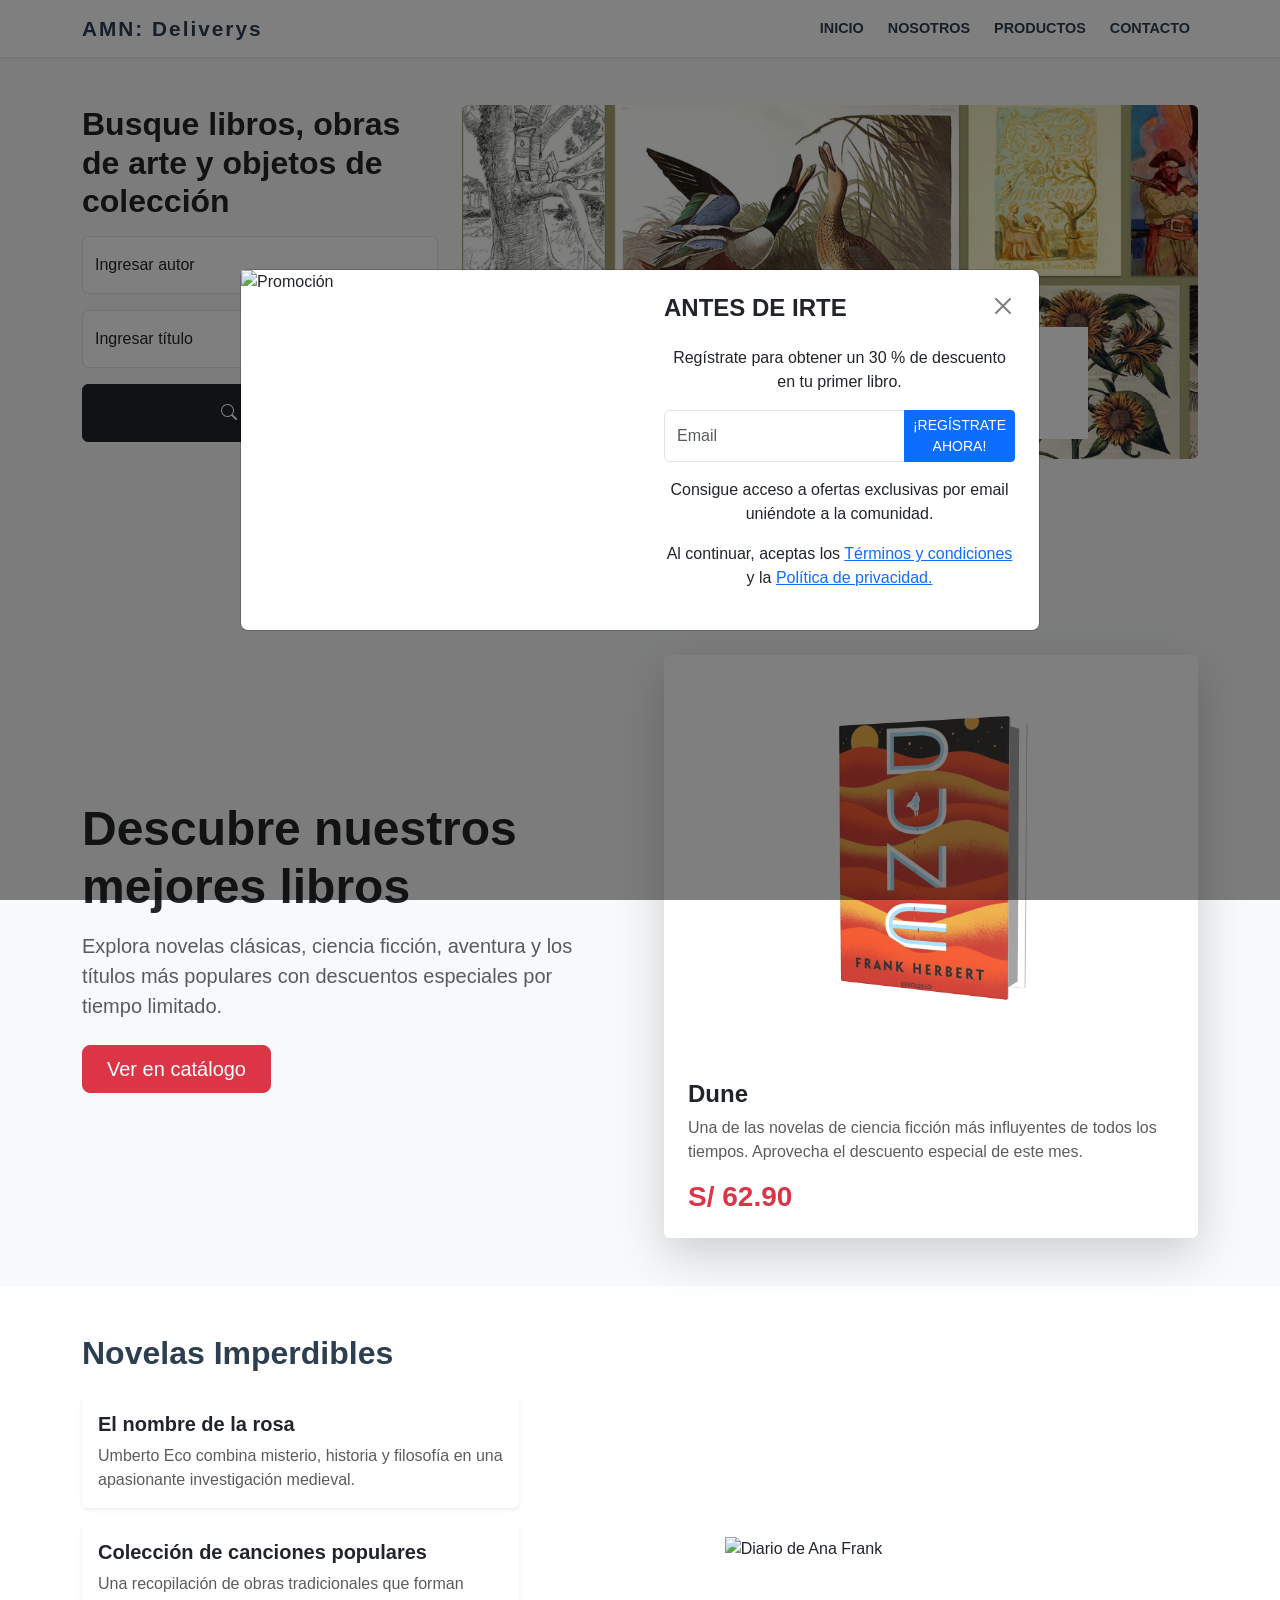
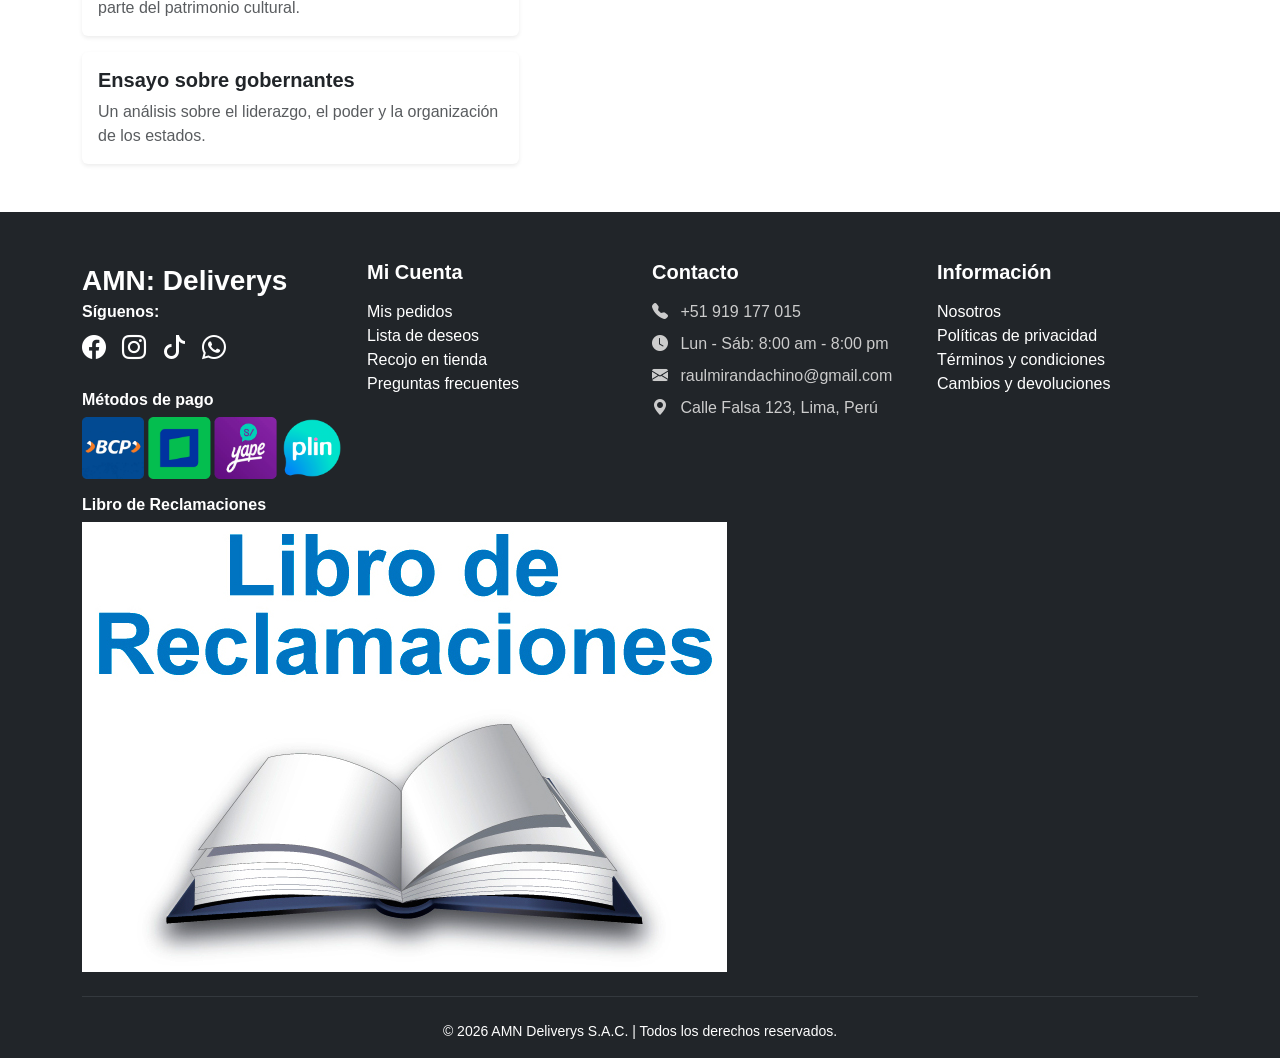
==== index.html @ 8c6196ab "Add files via upload" ====
<!DOCTYPE html>
<html lang="es-PE">
<head>
  <meta charset="UTF-8">
  <meta name="viewport" content="width=device-width, initial-scale=1.0">
  <title>AMN: Deliverys – Novelas, Mangas y Música</title>
  <link rel="icon" type="image/png" href="images/mn.jpg">
  <link href="https://cdn.jsdelivr.net/npm/bootstrap@5.3.3/dist/css/bootstrap.min.css" rel="stylesheet">
  <link href="https://cdn.jsdelivr.net/npm/bootstrap-icons@1.11.3/font/bootstrap-icons.min.css" rel="stylesheet">
  <link rel="stylesheet" href="css/style.css">
</head>
<body>
  <nav class="navbar navbar-expand-lg bg-white shadow-sm sticky-top">
    <div class="container">
      <a class="navbar-brand" href="index.html">AMN: Deliverys</a>
      <button class="navbar-toggler" type="button" data-bs-toggle="collapse" data-bs-target="#navMenu">
        <span class="navbar-toggler-icon"></span>
      </button>
      <div class="collapse navbar-collapse" id="navMenu">
        <ul class="navbar-nav ms-auto gap-lg-2">
          <li class="nav-item"><a class="nav-link active" href="index.html">Inicio</a></li>
          <li class="nav-item"><a class="nav-link" href="nosotros.html">Nosotros</a></li>
          <li class="nav-item"><a class="nav-link" href="productos.html">Productos</a></li>
          <li class="nav-item"><a class="nav-link" href="contacto.html">Contacto</a></li>
        </ul>
      </div>
    </div>
  </nav>

<!---->
  <section class="container py-5">
    <div class="row g-4 align-items-start">
      <div class="col-lg-4">
        <h2 class="fw-bold mb-3">Busque libros, obras de arte y objetos de colección</h2>
        <form class="needs-validation" novalidate>
          <div class="form-floating mb-3">
            <input type="text" class="form-control" id="autor" placeholder="Autor" required>
            <label for="autor">Ingresar autor</label>
          </div>
          <div class="form-floating mb-3">
            <input type="text" class="form-control" id="titulo" placeholder="Título" required>
            <label for="titulo">Ingresar título</label>
          </div>
          <button class="btn btn-dark w-100 py-3 fw-bold" type="submit">
            <i class="bi bi-search me-2"></i>Buscar
          </button>
        </form>
      </div>
      <div class="col-lg-8">
        <div id="carouselLibros" class="carousel slide" data-bs-ride="carousel">
          <div class="carousel-inner rounded overflow-hidden">
            <div class="carousel-item active">
              <img src="images/portada1.jpg" class="d-block w-100" alt="Libros ilustrados">
              <div class="carousel-caption d-none d-md-block bta-design">
                <h5>40 libros ilustrados influyentes</h5>
                <p>Descubre dónde se unen palabras y arte.</p>
              </div>
            </div>
            <div class="carousel-item">
              <img src="images/portada2.jpg" class="d-block w-100" alt="Libros de ficción">
              <div class="carousel-caption d-none d-md-block">
                <h5>100 libros de ficción para leer</h5>
                <p>Un viaje literario a mundos diferentes.</p>
              </div>
            </div>
            <div class="carousel-item">
              <img src="images/portada3.jpg" class="d-block w-100" alt="Catálogos de expertos">
              <div class="carousel-caption d-none d-md-block">
                <h5>Catálogos seleccionados por expertos</h5>
                <p>Manuscritos, arte y ediciones únicas.</p>
              </div>
            </div>
            <div class="carousel-item">
              <img src="images/portada4.jpg" class="d-block w-100" alt="Libros de no ficción">
              <div class="carousel-caption d-none d-md-block">
                <h5>50 libros de no ficción imprescindibles</h5>
                <p>Historia, biografías y superación personal.</p>
              </div>
            </div>
            <div class="carousel-item">
              <img src="images/portada5.jpg" class="d-block w-100" alt="Misterios clásicos">
              <div class="carousel-caption d-none d-md-block">
                <h5>Misterios clásicos</h5>
                <p>La era dorada de la novela negra.</p>
              </div>
            </div>
            <div class="carousel-item">
              <img src="images/portada6.jpg" class="d-block w-100" alt="Libros infantiles valiosos">
              <div class="carousel-caption d-none d-md-block">
                <h5>Libros infantiles valiosos</h5>
                <p>Ediciones raras y coleccionables.</p>
              </div>
            </div>
            <div class="carousel-item">
              <img src="images/portada7.jpg" class="d-block w-100" alt="Libros de mesa de centro">
              <div class="carousel-caption d-none d-md-block">
                <h5>Libros de mesa de centro</h5>
                <p>Arte, diseño y cultura visual.</p>
              </div>
            </div>
          </div>
          

        <button class="bta-button">
          <i class="bi bi-arrow-right"></i>
        </button>
          <div class="bta-button">
            <button class="carousel-control-prev" type="button" data-bs-target="#carouselLibros" data-bs-slide="prev">
            <span class="carousel-control-prev-icon"></span>
            <span class="visually-hidden">Anterior</span>
            </button>
          </div>
          <button class="carousel-control-next" type="button" data-bs-target="#carouselLibros" data-bs-slide="next">
            <span class="carousel-control-next-icon"></span>
            <span class="visually-hidden">Siguiente</span>
          </button>

          </div>
        </div>
      </div>
    </div>
  </section>
  

<!---->
  <section class="py-5 bg-light">
    <div class="container">
      <div class="row align-items-center g-5">
        <div class="col-lg-6">
          <h2 class="display-5 fw-bold mb-3">Descubre nuestros mejores libros</h2>
          <p class="lead text-muted mb-4">
            Explora novelas clásicas, ciencia ficción, aventura y los títulos más populares con descuentos especiales por tiempo limitado.
          </p>
          <a href="productos.html" class="btn btn-danger btn-lg px-4">Ver en catálogo</a>
        </div>
        <div class="col-lg-6">
          <div class="card border-0 shadow-lg overflow-hidden">
            <img src="images/dune.png" class="card-img-top" alt="Libro Dune">
            <div class="card-body p-4">
              <h4 class="fw-bold">Dune</h4>
              <p class="text-muted mb-3">
                Una de las novelas de ciencia ficción más influyentes de todos los tiempos. Aprovecha el descuento especial de este mes.
              </p>
              <div class="d-flex justify-content-between align-items-center">
                <h3 class="text-danger fw-bold mb-0">S/ 62.90</h3>
              </div>
            </div>
          </div>
        </div>
      </div>
    </div>
  </section>

<!---->
  <section class="py-5 bg-white">
    <div class="container">
      <div class="row align-items-center g-5">
        <div class="col-lg-5">
          <h2 class="seccion-titulo mb-4">Novelas Imperdibles</h2>
          <div class="card border-0 shadow-sm mb-3">
              <div class="card-body">
                  <h5 class="fw-bold">El nombre de la rosa</h5>
                  <p class="text-muted mb-0">Umberto Eco combina misterio, historia y filosofía en una apasionante investigación medieval.</p>
              </div>
          </div>
          <div class="card border-0 shadow-sm mb-3">
              <div class="card-body">
                  <h5 class="fw-bold">Colección de canciones populares</h5>
                  <p class="text-muted mb-0">Una recopilación de obras tradicionales que forman parte del patrimonio cultural.</p>
              </div>
          </div>
          <div class="card border-0 shadow-sm">
              <div class="card-body">
                  <h5 class="fw-bold">Ensayo sobre gobernantes</h5>
                  <p class="text-muted mb-0">Un análisis sobre el liderazgo, el poder y la organización de los estados.</p>
              </div>
          </div>
        </div>
        <div class="col-lg-7">
          <div id="carouselExampleSlidesOnly" class="carousel slide" data-bs-ride="carousel">
            <div class="carousel-inner ">
              <div class="carousel-item active">
                <img src="images/anna_frank.png" class="d-block w-50 mx-auto carousel-img" alt="Diario de Ana Frank">
              </div>
              <div class="carousel-item">
                <img src="images/noboca_gritar.png" class="d-block w-50 mx-auto carousel-img" alt="No boca gritar">
              </div>
              <div class="carousel-item">
                <img src="images/nombre_rosa.png" class="d-block w-50 mx-auto carousel-img" alt="El nombre de la rosa">
              </div>
            </div>
          </div>
        </div>
      </div>
    </div>
  </section>

  <section>
    <!----->
    <div class="modal fade" id="miModal" tabindex="-1" aria-hidden="true">
      <div class="modal-dialog modal-lg modal-dialog-centered">
        <div class="modal-content">
          <div class="row g-0">
            <div class="col-md-6">
              <img src="https://images.unsplash.com/photo-1521587760476-6c12a4b040da?q=80&w=1170&auto=format&fit=crop&ixlib=rb-4.1.0&ixid=M3wxMjA3fDB8MHxwaG90by1wYWdlfHx8fGVufDB8fHx8fA%3D%3D"
                  class="img-fluid h-100 w-100 object-fit-cover"
                  alt="Promoción">
            </div>
            <div class="col-md-6 p-4 d-flex flex-column justify-content-center">
              <div class="d-flex justify-content-between align-items-start mb-3">
                <h4 class="fw-bold">ANTES DE IRTE</h4>
                <button type="button" class="btn-close" data-bs-dismiss="modal" aria-label="Close"></button>
              </div>
              <div class="text-center"> 
                <p>Regístrate para obtener un 30 % de descuento en tu primer libro.</p>
                <div class="input-group mb-3">
                  <input type="text" class="form-control" placeholder="Email" aria-label="Recipient’s username" aria-describedby="button-addon2">
                  <button class="btn btn-primary btn-sm" type="button" id="button-addon2">¡REGÍSTRATE<br>AHORA!</button>
                </div>
                <p>Consigue acceso a ofertas exclusivas por email uniéndote a la comunidad.</p>
                <p>Al continuar, aceptas los <a href="terms.html">Términos y condiciones</a> y la <a href="privacy.html">Política de privacidad.</a></p>
              </div>
            </div>
          </div>
        </div>
      </div>
    </div>
    <!----->
  </section>

  <footer class="bg-dark text-white pt-5 pb-3">
    <div class="container">
      <div class="row gy-4">
        <div class="col-lg-3 col-md-6">
          <a class="text-white fs-3 fw-bold" href="index.html">AMN: Deliverys</a>
          <h6 class="fw-bold">Síguenos:</h6>
          <div class="d-flex gap-3 mb-4">
            <a href="#" class="text-white fs-4">
              <i class="bi bi-facebook"></i>
            </a>
            <a href="#" class="text-white fs-4">
              <i class="bi bi-instagram"></i>
            </a>
            <a href="#" class="text-white fs-4">
              <i class="bi bi-tiktok"></i>
            </a>
            <a href="#" class="text-white fs-4">
              <i class="bi bi-whatsapp"></i>
            </a>
          </div>
          <h6 class="fw-bold">Métodos de pago</h6>
          <img src="images/metodo_pago.png" class="img-fluid mb-3 bta-pago" alt="Métodos de pago">
          <h6 class="fw-bold">Libro de Reclamaciones</h6>
          <img src="images/libro_reclamacion.jpg" class="bta-libro" alt="Libro de reclamaciones">
        </div>
        <div class="col-lg-3 col-md-6">
          <h5 class="fw-bold mb-3">Mi Cuenta</h5>
          <ul class="list-unstyled">
            <li><a href="#" class="text-white text-decoration-none">Mis pedidos</a></li>
            <li><a href="#" class="text-white text-decoration-none">Lista de deseos</a></li>
            <li><a href="#" class="text-white text-decoration-none">Recojo en tienda</a></li>
            <li><a href="#" class="text-white text-decoration-none">Preguntas frecuentes</a></li>
          </ul>
        </div>
        <div class="col-lg-3 col-md-6">
          <h5 class="fw-bold mb-3">Contacto</h5>
          <ul class="list-unstyled">
            <li class="mb-2">
              <a href="">
                <i class="bi bi-telephone-fill me-2"></i>
                +51 919 177 015
              </a>
            </li>
            <li class="mb-2">
              <a href="">
                <i class="bi bi-clock-fill me-2"></i>
                Lun - Sáb: 8:00 am - 8:00 pm
              </a>
            </li>
            <li class="mb-2">
              <a href="">
                <i class="bi bi-envelope-fill me-2"></i>
                raulmirandachino@gmail.com
              </a>
            </li>
            <li>
              <a href="">
                <i class="bi bi-geo-alt-fill me-2"></i>
                Calle Falsa 123, Lima, Perú
              </a>
            </li>
          </ul>
        </div>
        <div class="col-lg-3 col-md-6">
          <h5 class="fw-bold mb-3">Información</h5>
          <ul class="list-unstyled">
            <li><a href="nosotros.html" class="text-white text-decoration-none">Nosotros</a></li>
            <li><a href="#" class="text-white text-decoration-none">Políticas de privacidad</a></li>
            <li><a href="#" class="text-white text-decoration-none">Términos y condiciones</a></li>
            <li><a href="#" class="text-white text-decoration-none">Cambios y devoluciones</a></li>
          </ul>
        </div>
      </div>
      <hr class="border-secondary my-4">
      <div class="text-center small">
        © 2026 AMN Deliverys S.A.C. | Todos los derechos reservados.
      </div>
    </div>
  </footer>


    <script>
    document.addEventListener("DOMContentLoaded", function () {
      const miModal = new bootstrap.Modal(document.getElementById("miModal"));
      miModal.show();
    });
  </script>
  <script src="https://cdn.jsdelivr.net/npm/bootstrap@5.3.8/dist/js/bootstrap.bundle.min.js" integrity="sha384-FKyoEForCGlyvwx9Hj09JcYn3nv7wiPVlz7YYwJrWVcXK/BmnVDxM+D2scQbITxI" crossorigin="anonymous"></script>
  
</body>
</html>
---- css/style.css ----
.bta-design{
  color: black;
  background-color: white;
}

.bta-button{
  width: 50px;
  height: 50px;
  color: white;
  background-color: #0f3460;
  border-radius: 50px;
}










:root {
      --rosa: #e91e63;
      --rosa-oscuro: #c2185b;
    }
    body { background-color: #f9f9f9; font-family: Helvetica, Arial, sans-serif; }

    /* NAVBAR */
    .navbar-brand { font-weight: 900; letter-spacing: 2px; color: #2c3e50 !important; font-size: 1.3rem; }
    .navbar-nav .nav-link { font-weight: 700; text-transform: uppercase; color: #2c3e50 !important; font-size: 0.9rem; }
    .navbar-nav .nav-link:hover { color: var(--rosa) !important; }

    /* HERO */
    .hero {
      background: linear-gradient(135deg, #1a1a2e 0%, #16213e 50%, #0f3460 100%);
      min-height: 420px;
      display: flex; align-items: center;
    }
    .hero h2 { font-size: clamp(1.8rem, 4vw, 3rem); font-weight: 900; color: #fff; }
    .hero h2 span { color: var(--rosa); }
    .hero p { color: #c8d6e8; font-size: 1.1rem; }
    .btn-rosa { background-color: var(--rosa); color: #fff; font-weight: 700; border: none; }
    .btn-rosa:hover { background-color: var(--rosa-oscuro); color: #fff; }

    /* OFERTAS */
    .oferta-img { width: 100%; height: 220px; object-fit: cover; border-radius: 8px; }
    .badge-oferta { background-color: var(--rosa); color: #fff; font-size: 0.75rem; }

    /* SECCION DESTACADO */
    .seccion-titulo { font-weight: 800; color: #2c3e50; }
    .seccion-titulo span { color: var(--rosa); }

    /* LISTA RECOMENDADOS */
    .lista-recom li { padding: 10px 0; border-bottom: 1px solid #eee; font-size: 0.95rem; color: #444; }
    .lista-recom li:last-child { border-bottom: none; }
    .lista-recom li i { color: var(--rosa); margin-right: 8px; }

    /* FOOTER */
    footer { background-color: #111; color: #ccc; }
    footer a { color: #ccc; text-decoration: none; }
    footer a:hover { color: var(--rosa); }

    .page-hero {
      background: linear-gradient(135deg, #1a1a2e, #0f3460);
      padding: 70px 0 50px;
      text-align: center;
    }

    .page-hero h1 { color: #fff; font-weight: 900; font-size: clamp(1.8rem, 4vw, 2.8rem); }
    .page-hero h1 span { color: var(--rosa); }
    .page-hero p { color: #c8d6e8; }
    /* VALORES */
    .valor-card { border: none; border-radius: 10px; box-shadow: 0 2px 10px rgba(0,0,0,0.08); }
    .valor-icon { font-size: 2rem; color: var(--rosa); }


.bwta-photo-equip{
  width: 250px;
}
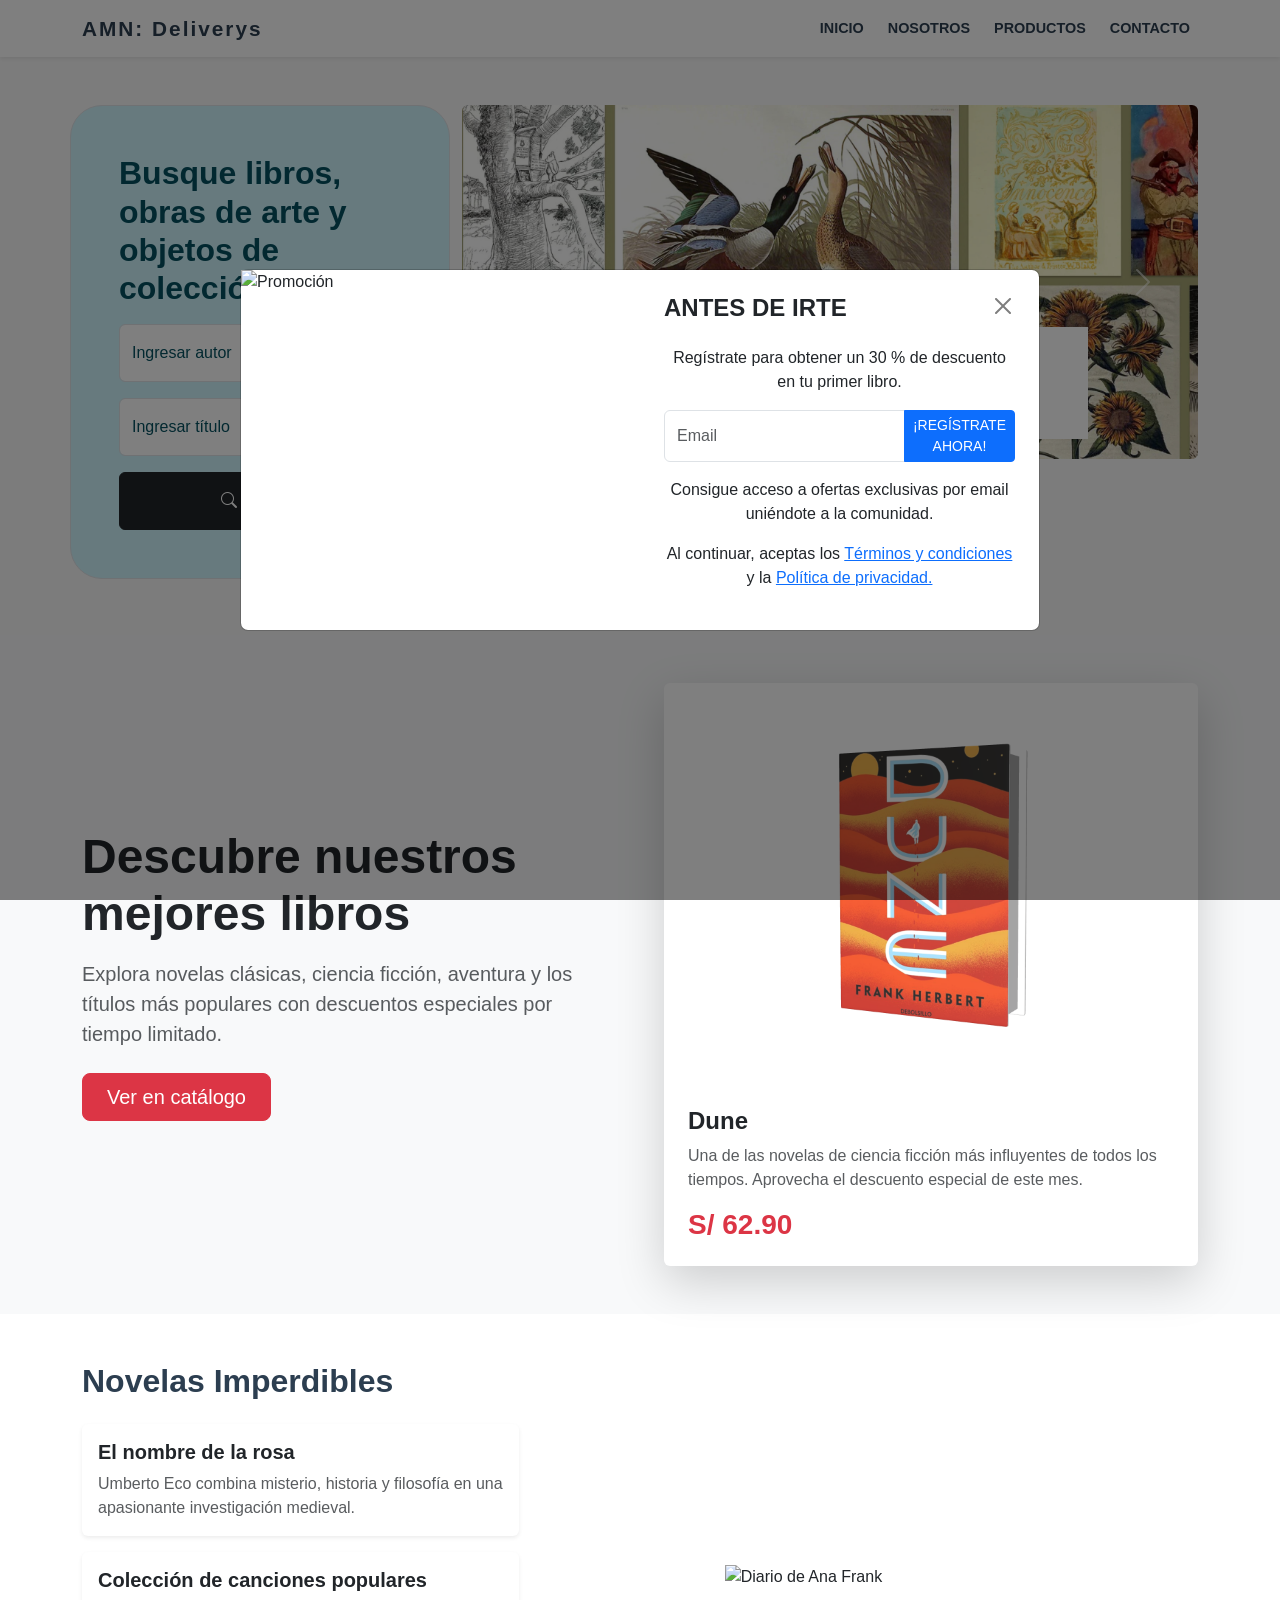
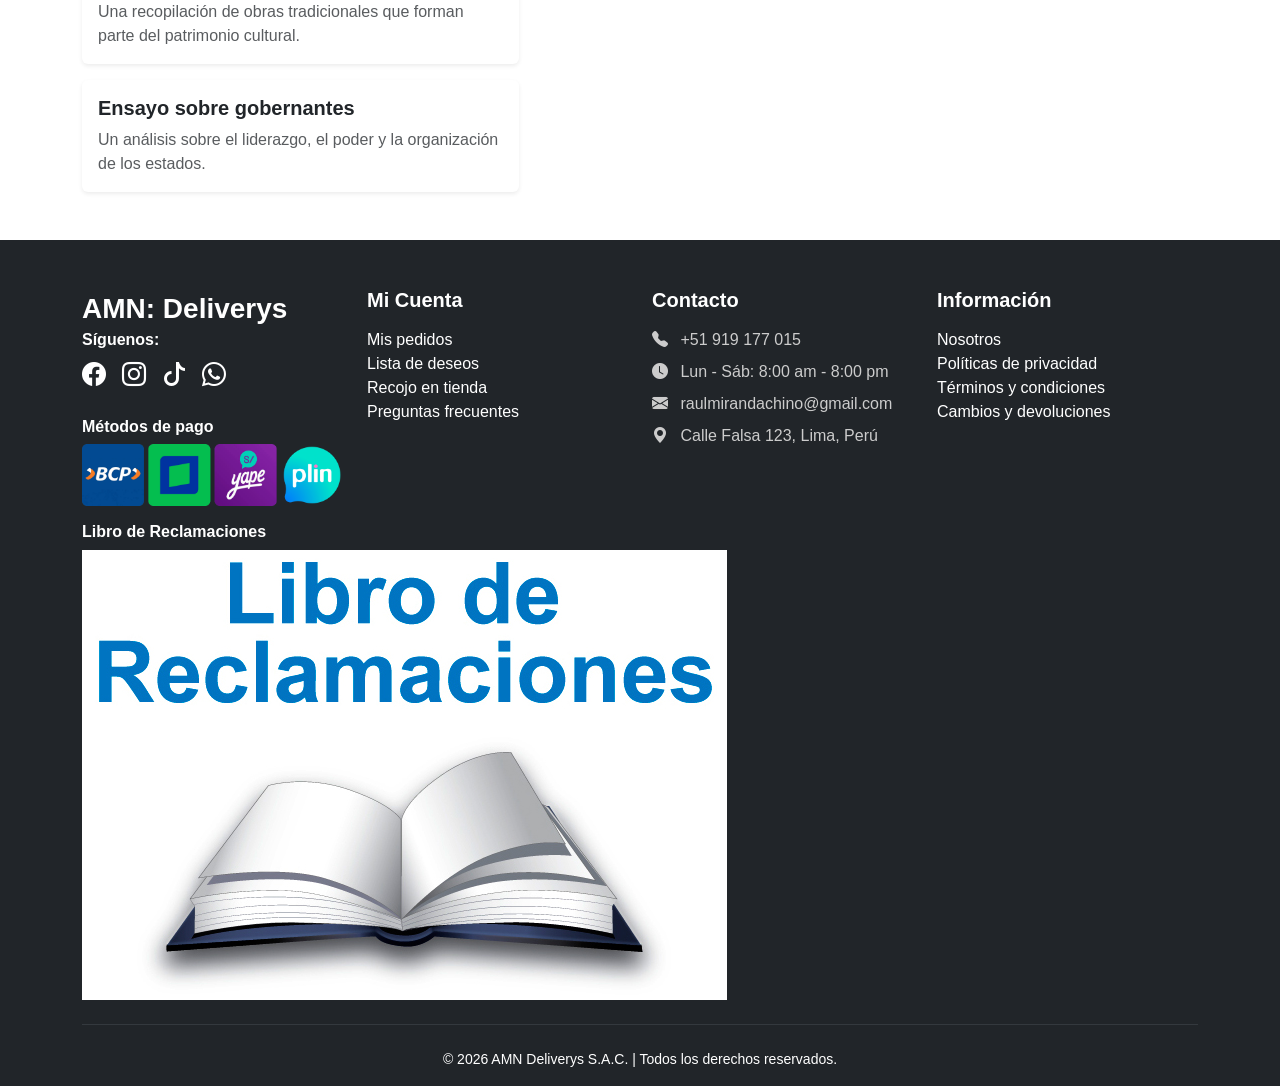
==== commit 8006e569: "Update index.html" ====
--- a/index.html
+++ b/index.html
@@ -30,7 +30,7 @@
 <!---->
   <section class="container py-5">
     <div class="row g-4 align-items-start">
-      <div class="col-lg-4">
+      <div class="col-lg-4 border rounded-5 p-5 mb-2 bg-info-subtle text-info-emphasis">
         <h2 class="fw-bold mb-3">Busque libros, obras de arte y objetos de colección</h2>
         <form class="needs-validation" novalidate>
           <div class="form-floating mb-3">
@@ -58,53 +58,49 @@
             </div>
             <div class="carousel-item">
               <img src="images/portada2.jpg" class="d-block w-100" alt="Libros de ficción">
-              <div class="carousel-caption d-none d-md-block">
+              <div class="carousel-caption d-none d-md-block bta-design">
                 <h5>100 libros de ficción para leer</h5>
                 <p>Un viaje literario a mundos diferentes.</p>
               </div>
             </div>
             <div class="carousel-item">
               <img src="images/portada3.jpg" class="d-block w-100" alt="Catálogos de expertos">
-              <div class="carousel-caption d-none d-md-block">
+              <div class="carousel-caption d-none d-md-block bta-design">
                 <h5>Catálogos seleccionados por expertos</h5>
                 <p>Manuscritos, arte y ediciones únicas.</p>
               </div>
             </div>
             <div class="carousel-item">
               <img src="images/portada4.jpg" class="d-block w-100" alt="Libros de no ficción">
-              <div class="carousel-caption d-none d-md-block">
+              <div class="carousel-caption d-none d-md-block bta-design">
                 <h5>50 libros de no ficción imprescindibles</h5>
                 <p>Historia, biografías y superación personal.</p>
               </div>
             </div>
             <div class="carousel-item">
               <img src="images/portada5.jpg" class="d-block w-100" alt="Misterios clásicos">
-              <div class="carousel-caption d-none d-md-block">
+              <div class="carousel-caption d-none d-md-block bta-design">
                 <h5>Misterios clásicos</h5>
                 <p>La era dorada de la novela negra.</p>
               </div>
             </div>
             <div class="carousel-item">
               <img src="images/portada6.jpg" class="d-block w-100" alt="Libros infantiles valiosos">
-              <div class="carousel-caption d-none d-md-block">
+              <div class="carousel-caption d-none d-md-block bta-design">
                 <h5>Libros infantiles valiosos</h5>
                 <p>Ediciones raras y coleccionables.</p>
               </div>
             </div>
             <div class="carousel-item">
               <img src="images/portada7.jpg" class="d-block w-100" alt="Libros de mesa de centro">
-              <div class="carousel-caption d-none d-md-block">
+              <div class="carousel-caption d-none d-md-block bta-design">
                 <h5>Libros de mesa de centro</h5>
                 <p>Arte, diseño y cultura visual.</p>
               </div>
             </div>
           </div>
           
-
-        <button class="bta-button">
-          <i class="bi bi-arrow-right"></i>
-        </button>
-          <div class="bta-button">
+          <div>
             <button class="carousel-control-prev" type="button" data-bs-target="#carouselLibros" data-bs-slide="prev">
             <span class="carousel-control-prev-icon"></span>
             <span class="visually-hidden">Anterior</span>
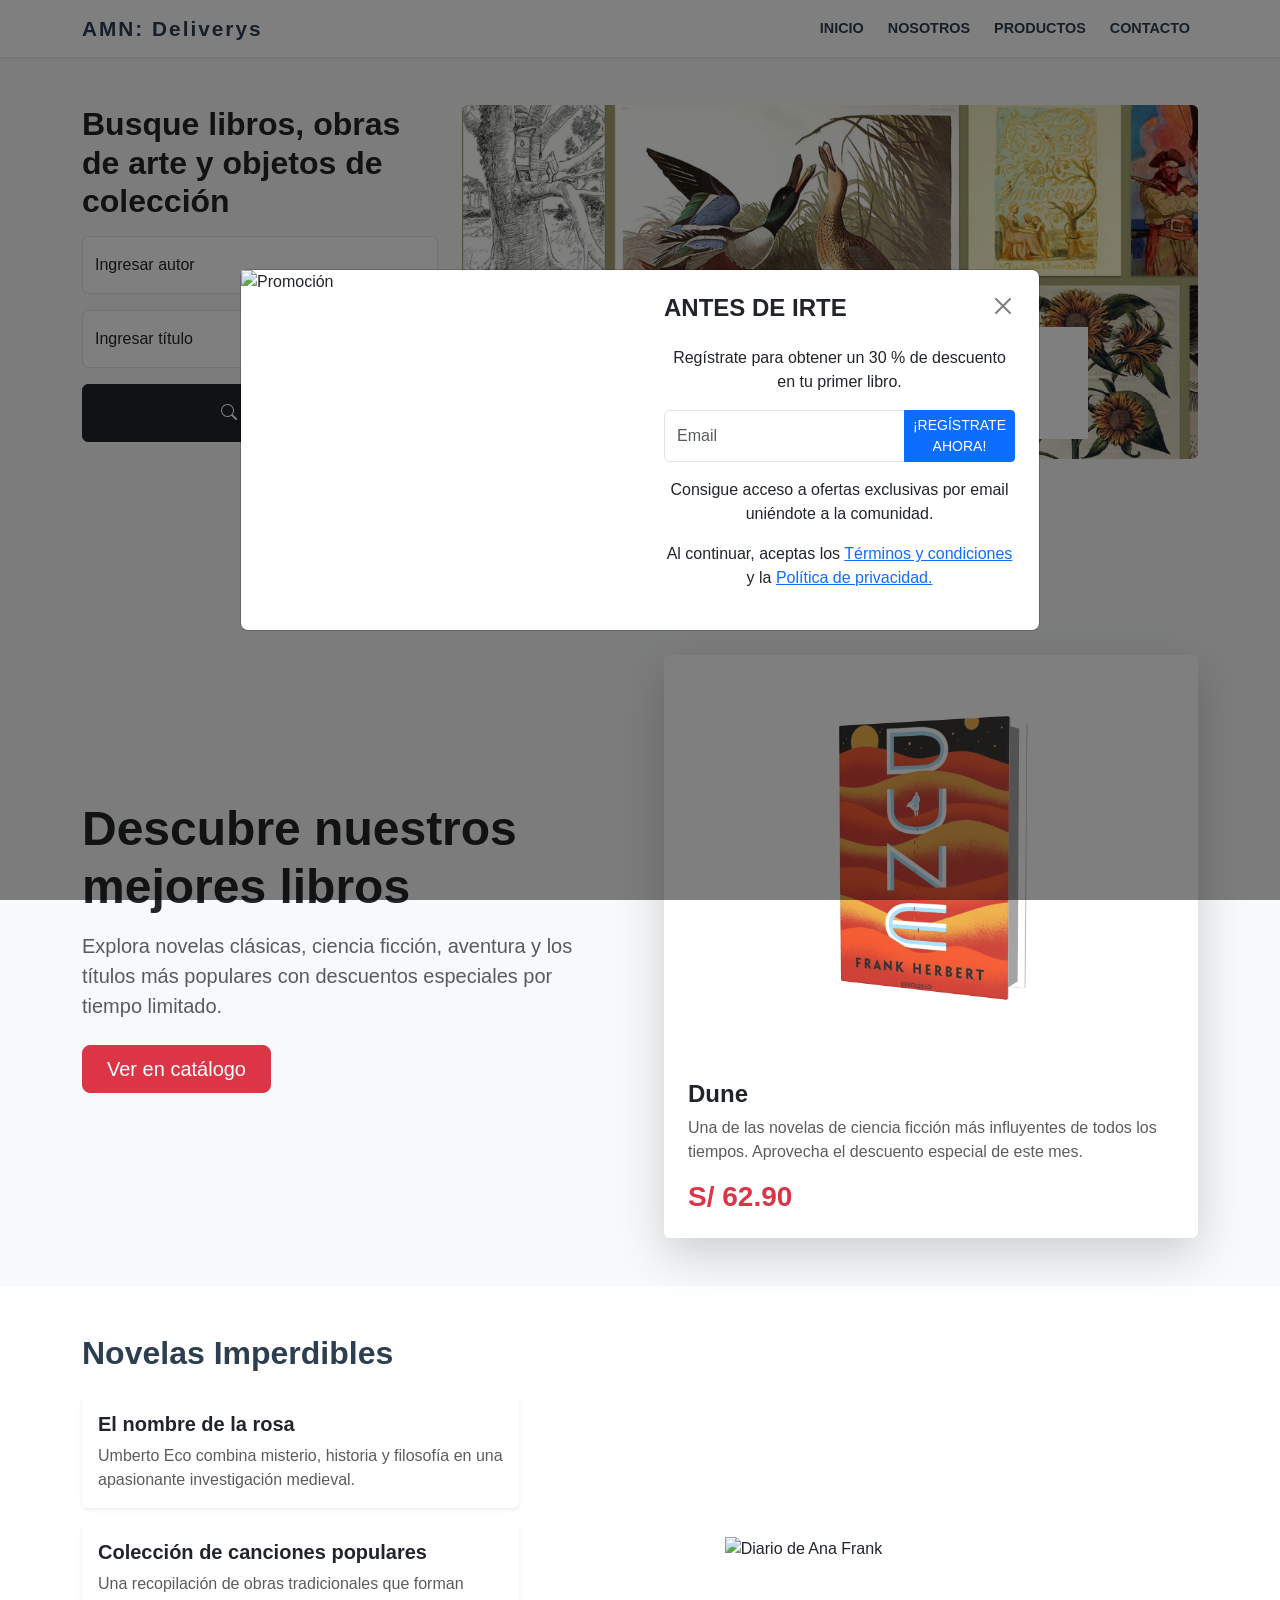
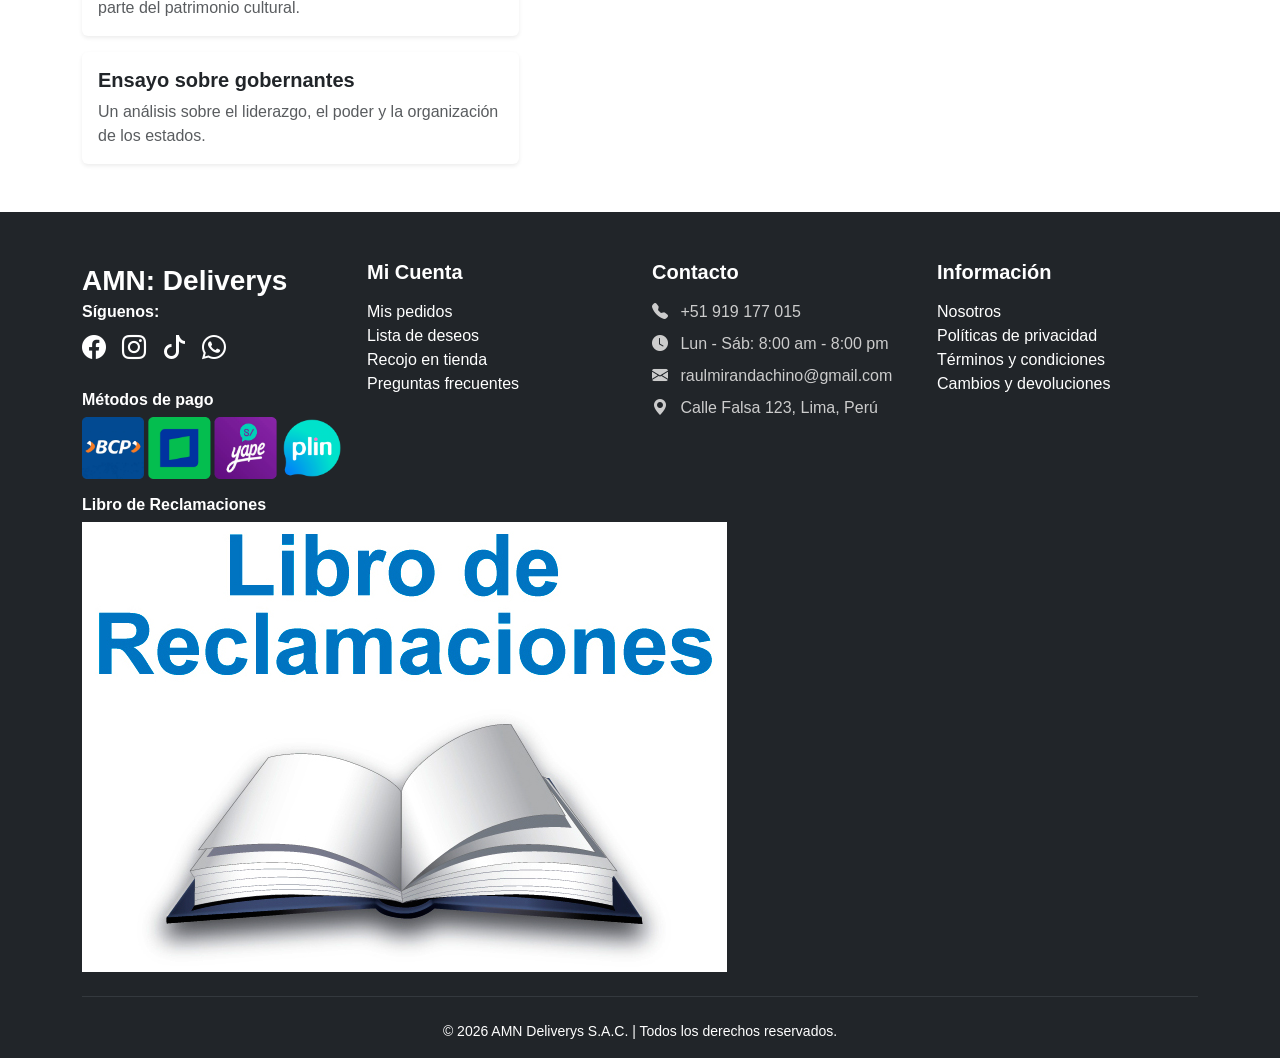
==== commit 6453507c: "Revert "Update index.html" This reverts commit 8006e56953618b0200cad4c453c1be9f8e8999e0." ====
--- a/index.html
+++ b/index.html
@@ -30,7 +30,7 @@
 <!---->
   <section class="container py-5">
     <div class="row g-4 align-items-start">
-      <div class="col-lg-4 border rounded-5 p-5 mb-2 bg-info-subtle text-info-emphasis">
+      <div class="col-lg-4">
         <h2 class="fw-bold mb-3">Busque libros, obras de arte y objetos de colección</h2>
         <form class="needs-validation" novalidate>
           <div class="form-floating mb-3">
@@ -58,49 +58,53 @@
             </div>
             <div class="carousel-item">
               <img src="images/portada2.jpg" class="d-block w-100" alt="Libros de ficción">
-              <div class="carousel-caption d-none d-md-block bta-design">
+              <div class="carousel-caption d-none d-md-block">
                 <h5>100 libros de ficción para leer</h5>
                 <p>Un viaje literario a mundos diferentes.</p>
               </div>
             </div>
             <div class="carousel-item">
               <img src="images/portada3.jpg" class="d-block w-100" alt="Catálogos de expertos">
-              <div class="carousel-caption d-none d-md-block bta-design">
+              <div class="carousel-caption d-none d-md-block">
                 <h5>Catálogos seleccionados por expertos</h5>
                 <p>Manuscritos, arte y ediciones únicas.</p>
               </div>
             </div>
             <div class="carousel-item">
               <img src="images/portada4.jpg" class="d-block w-100" alt="Libros de no ficción">
-              <div class="carousel-caption d-none d-md-block bta-design">
+              <div class="carousel-caption d-none d-md-block">
                 <h5>50 libros de no ficción imprescindibles</h5>
                 <p>Historia, biografías y superación personal.</p>
               </div>
             </div>
             <div class="carousel-item">
               <img src="images/portada5.jpg" class="d-block w-100" alt="Misterios clásicos">
-              <div class="carousel-caption d-none d-md-block bta-design">
+              <div class="carousel-caption d-none d-md-block">
                 <h5>Misterios clásicos</h5>
                 <p>La era dorada de la novela negra.</p>
               </div>
             </div>
             <div class="carousel-item">
               <img src="images/portada6.jpg" class="d-block w-100" alt="Libros infantiles valiosos">
-              <div class="carousel-caption d-none d-md-block bta-design">
+              <div class="carousel-caption d-none d-md-block">
                 <h5>Libros infantiles valiosos</h5>
                 <p>Ediciones raras y coleccionables.</p>
               </div>
             </div>
             <div class="carousel-item">
               <img src="images/portada7.jpg" class="d-block w-100" alt="Libros de mesa de centro">
-              <div class="carousel-caption d-none d-md-block bta-design">
+              <div class="carousel-caption d-none d-md-block">
                 <h5>Libros de mesa de centro</h5>
                 <p>Arte, diseño y cultura visual.</p>
               </div>
             </div>
           </div>
           
-          <div>
+
+        <button class="bta-button">
+          <i class="bi bi-arrow-right"></i>
+        </button>
+          <div class="bta-button">
             <button class="carousel-control-prev" type="button" data-bs-target="#carouselLibros" data-bs-slide="prev">
             <span class="carousel-control-prev-icon"></span>
             <span class="visually-hidden">Anterior</span>
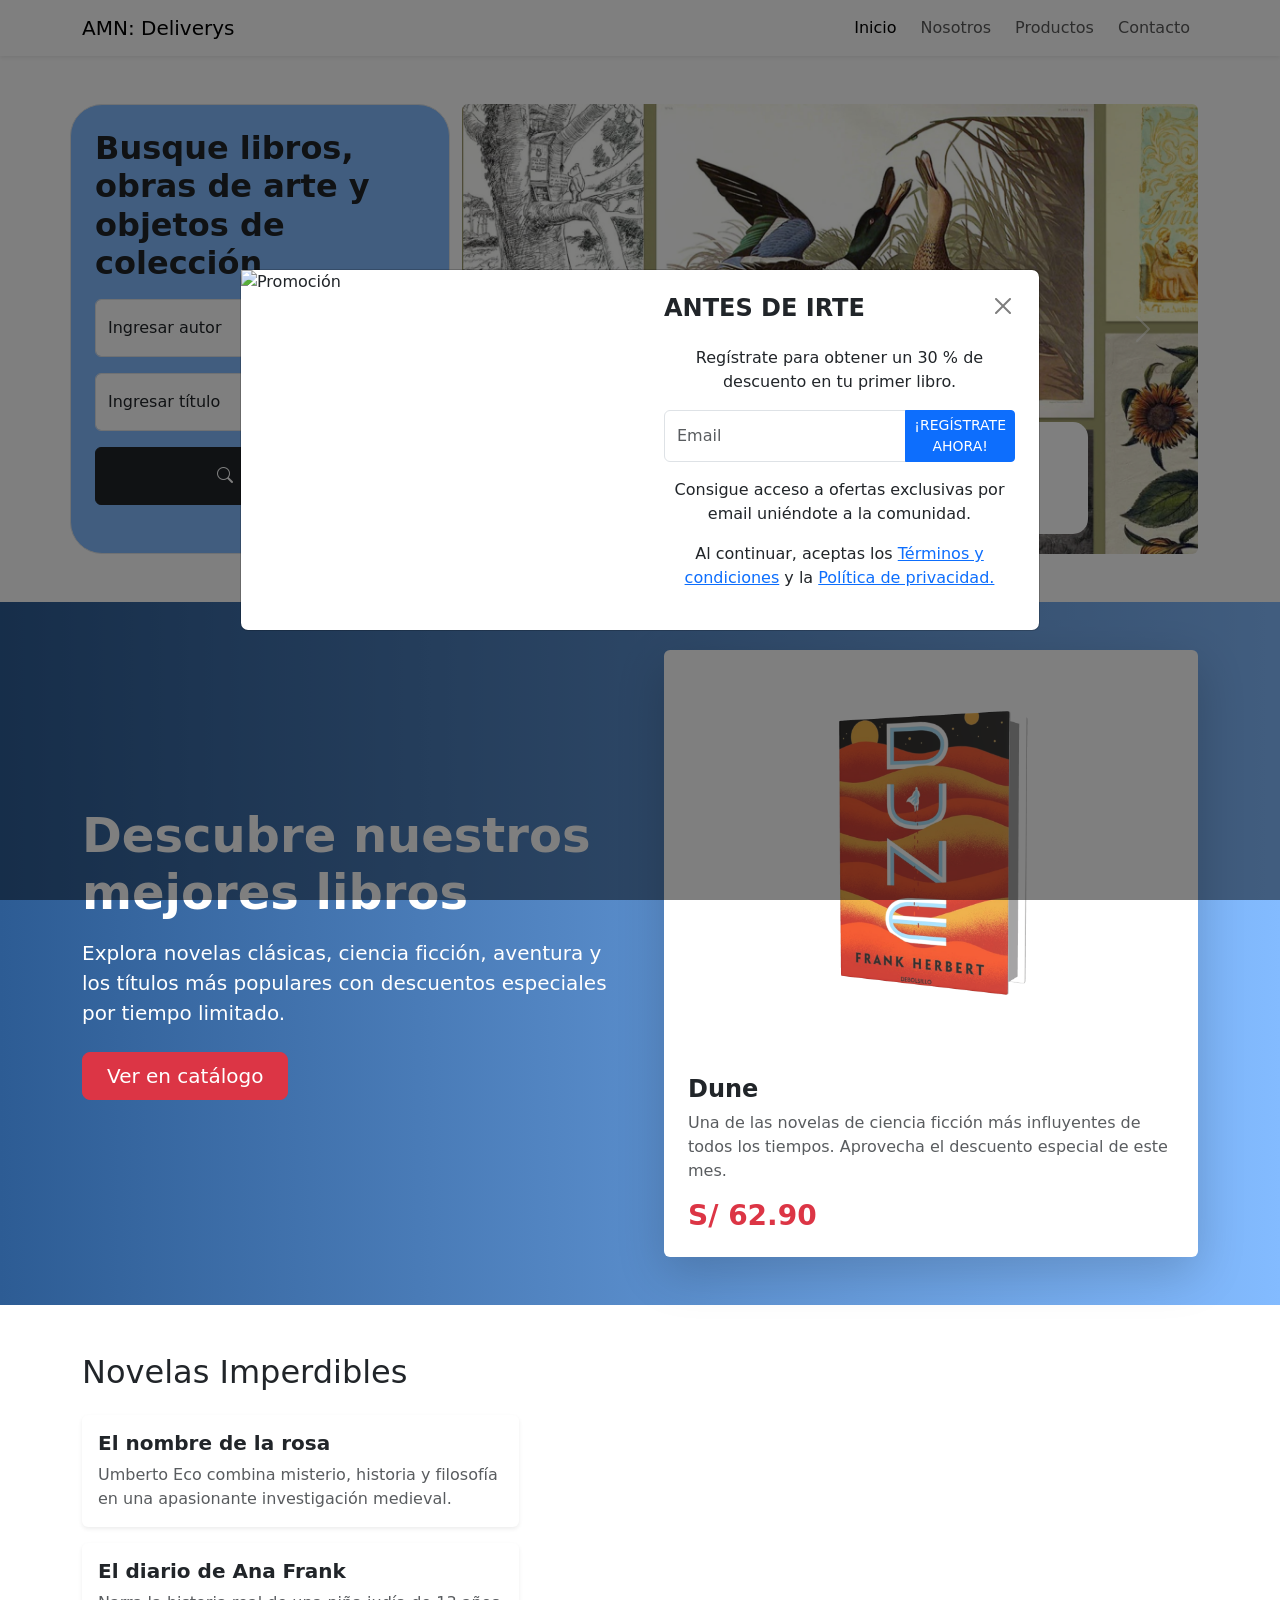
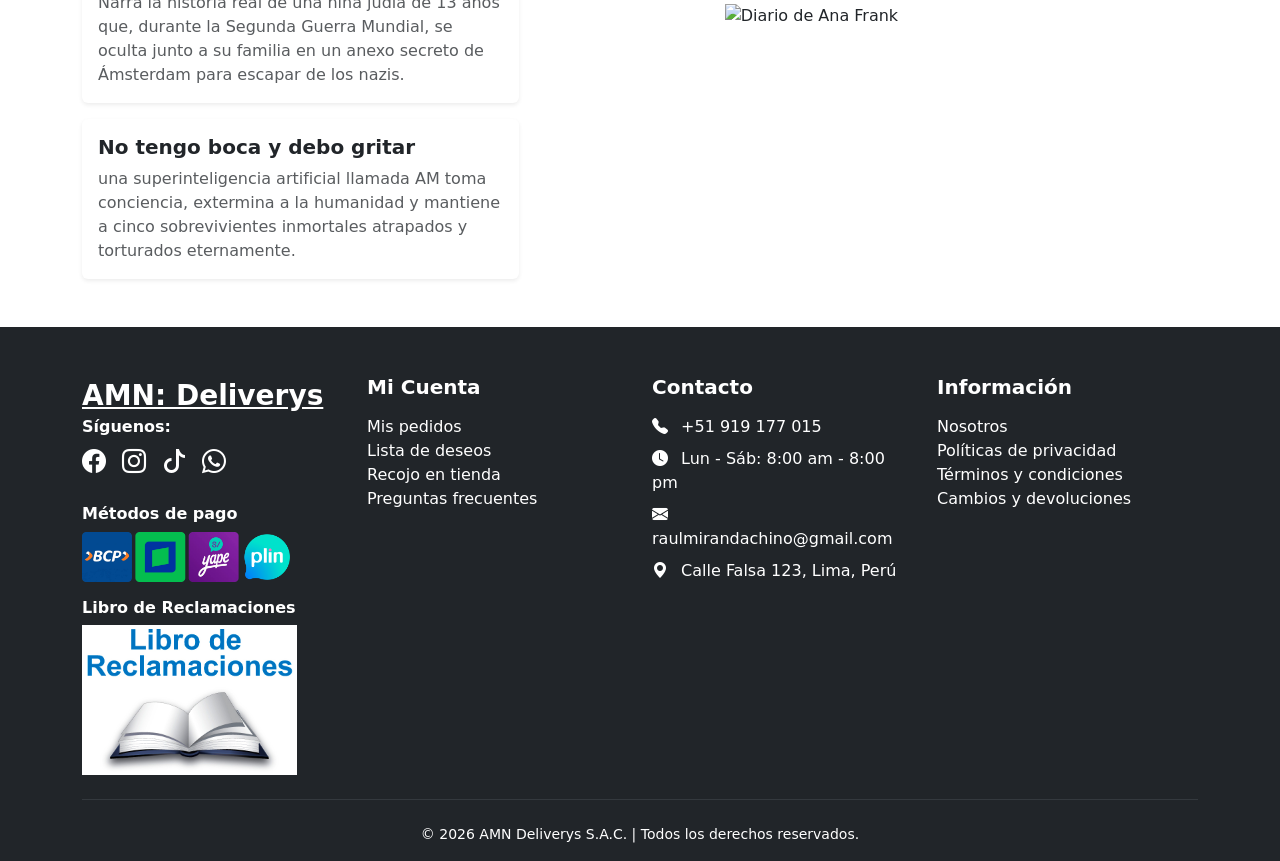
==== commit 5f93853e: "Add files via upload" ====
--- a/index.html
+++ b/index.html
@@ -1,321 +1,316 @@
-<!DOCTYPE html>
-<html lang="es-PE">
-<head>
-  <meta charset="UTF-8">
-  <meta name="viewport" content="width=device-width, initial-scale=1.0">
-  <title>AMN: Deliverys – Novelas, Mangas y Música</title>
-  <link rel="icon" type="image/png" href="images/mn.jpg">
-  <link href="https://cdn.jsdelivr.net/npm/bootstrap@5.3.3/dist/css/bootstrap.min.css" rel="stylesheet">
-  <link href="https://cdn.jsdelivr.net/npm/bootstrap-icons@1.11.3/font/bootstrap-icons.min.css" rel="stylesheet">
-  <link rel="stylesheet" href="css/style.css">
-</head>
-<body>
-  <nav class="navbar navbar-expand-lg bg-white shadow-sm sticky-top">
-    <div class="container">
-      <a class="navbar-brand" href="index.html">AMN: Deliverys</a>
-      <button class="navbar-toggler" type="button" data-bs-toggle="collapse" data-bs-target="#navMenu">
-        <span class="navbar-toggler-icon"></span>
-      </button>
-      <div class="collapse navbar-collapse" id="navMenu">
-        <ul class="navbar-nav ms-auto gap-lg-2">
-          <li class="nav-item"><a class="nav-link active" href="index.html">Inicio</a></li>
-          <li class="nav-item"><a class="nav-link" href="nosotros.html">Nosotros</a></li>
-          <li class="nav-item"><a class="nav-link" href="productos.html">Productos</a></li>
-          <li class="nav-item"><a class="nav-link" href="contacto.html">Contacto</a></li>
-        </ul>
-      </div>
-    </div>
-  </nav>
-
-<!---->
-  <section class="container py-5">
-    <div class="row g-4 align-items-start">
-      <div class="col-lg-4">
-        <h2 class="fw-bold mb-3">Busque libros, obras de arte y objetos de colección</h2>
-        <form class="needs-validation" novalidate>
-          <div class="form-floating mb-3">
-            <input type="text" class="form-control" id="autor" placeholder="Autor" required>
-            <label for="autor">Ingresar autor</label>
-          </div>
-          <div class="form-floating mb-3">
-            <input type="text" class="form-control" id="titulo" placeholder="Título" required>
-            <label for="titulo">Ingresar título</label>
-          </div>
-          <button class="btn btn-dark w-100 py-3 fw-bold" type="submit">
-            <i class="bi bi-search me-2"></i>Buscar
-          </button>
-        </form>
-      </div>
-      <div class="col-lg-8">
-        <div id="carouselLibros" class="carousel slide" data-bs-ride="carousel">
-          <div class="carousel-inner rounded overflow-hidden">
-            <div class="carousel-item active">
-              <img src="images/portada1.jpg" class="d-block w-100" alt="Libros ilustrados">
-              <div class="carousel-caption d-none d-md-block bta-design">
-                <h5>40 libros ilustrados influyentes</h5>
-                <p>Descubre dónde se unen palabras y arte.</p>
-              </div>
-            </div>
-            <div class="carousel-item">
-              <img src="images/portada2.jpg" class="d-block w-100" alt="Libros de ficción">
-              <div class="carousel-caption d-none d-md-block">
-                <h5>100 libros de ficción para leer</h5>
-                <p>Un viaje literario a mundos diferentes.</p>
-              </div>
-            </div>
-            <div class="carousel-item">
-              <img src="images/portada3.jpg" class="d-block w-100" alt="Catálogos de expertos">
-              <div class="carousel-caption d-none d-md-block">
-                <h5>Catálogos seleccionados por expertos</h5>
-                <p>Manuscritos, arte y ediciones únicas.</p>
-              </div>
-            </div>
-            <div class="carousel-item">
-              <img src="images/portada4.jpg" class="d-block w-100" alt="Libros de no ficción">
-              <div class="carousel-caption d-none d-md-block">
-                <h5>50 libros de no ficción imprescindibles</h5>
-                <p>Historia, biografías y superación personal.</p>
-              </div>
-            </div>
-            <div class="carousel-item">
-              <img src="images/portada5.jpg" class="d-block w-100" alt="Misterios clásicos">
-              <div class="carousel-caption d-none d-md-block">
-                <h5>Misterios clásicos</h5>
-                <p>La era dorada de la novela negra.</p>
-              </div>
-            </div>
-            <div class="carousel-item">
-              <img src="images/portada6.jpg" class="d-block w-100" alt="Libros infantiles valiosos">
-              <div class="carousel-caption d-none d-md-block">
-                <h5>Libros infantiles valiosos</h5>
-                <p>Ediciones raras y coleccionables.</p>
-              </div>
-            </div>
-            <div class="carousel-item">
-              <img src="images/portada7.jpg" class="d-block w-100" alt="Libros de mesa de centro">
-              <div class="carousel-caption d-none d-md-block">
-                <h5>Libros de mesa de centro</h5>
-                <p>Arte, diseño y cultura visual.</p>
-              </div>
-            </div>
-          </div>
-          
-
-        <button class="bta-button">
-          <i class="bi bi-arrow-right"></i>
-        </button>
-          <div class="bta-button">
-            <button class="carousel-control-prev" type="button" data-bs-target="#carouselLibros" data-bs-slide="prev">
-            <span class="carousel-control-prev-icon"></span>
-            <span class="visually-hidden">Anterior</span>
-            </button>
-          </div>
-          <button class="carousel-control-next" type="button" data-bs-target="#carouselLibros" data-bs-slide="next">
-            <span class="carousel-control-next-icon"></span>
-            <span class="visually-hidden">Siguiente</span>
-          </button>
-
-          </div>
-        </div>
-      </div>
-    </div>
-  </section>
-  
-
-<!---->
-  <section class="py-5 bg-light">
-    <div class="container">
-      <div class="row align-items-center g-5">
-        <div class="col-lg-6">
-          <h2 class="display-5 fw-bold mb-3">Descubre nuestros mejores libros</h2>
-          <p class="lead text-muted mb-4">
-            Explora novelas clásicas, ciencia ficción, aventura y los títulos más populares con descuentos especiales por tiempo limitado.
-          </p>
-          <a href="productos.html" class="btn btn-danger btn-lg px-4">Ver en catálogo</a>
-        </div>
-        <div class="col-lg-6">
-          <div class="card border-0 shadow-lg overflow-hidden">
-            <img src="images/dune.png" class="card-img-top" alt="Libro Dune">
-            <div class="card-body p-4">
-              <h4 class="fw-bold">Dune</h4>
-              <p class="text-muted mb-3">
-                Una de las novelas de ciencia ficción más influyentes de todos los tiempos. Aprovecha el descuento especial de este mes.
-              </p>
-              <div class="d-flex justify-content-between align-items-center">
-                <h3 class="text-danger fw-bold mb-0">S/ 62.90</h3>
-              </div>
-            </div>
-          </div>
-        </div>
-      </div>
-    </div>
-  </section>
-
-<!---->
-  <section class="py-5 bg-white">
-    <div class="container">
-      <div class="row align-items-center g-5">
-        <div class="col-lg-5">
-          <h2 class="seccion-titulo mb-4">Novelas Imperdibles</h2>
-          <div class="card border-0 shadow-sm mb-3">
-              <div class="card-body">
-                  <h5 class="fw-bold">El nombre de la rosa</h5>
-                  <p class="text-muted mb-0">Umberto Eco combina misterio, historia y filosofía en una apasionante investigación medieval.</p>
-              </div>
-          </div>
-          <div class="card border-0 shadow-sm mb-3">
-              <div class="card-body">
-                  <h5 class="fw-bold">Colección de canciones populares</h5>
-                  <p class="text-muted mb-0">Una recopilación de obras tradicionales que forman parte del patrimonio cultural.</p>
-              </div>
-          </div>
-          <div class="card border-0 shadow-sm">
-              <div class="card-body">
-                  <h5 class="fw-bold">Ensayo sobre gobernantes</h5>
-                  <p class="text-muted mb-0">Un análisis sobre el liderazgo, el poder y la organización de los estados.</p>
-              </div>
-          </div>
-        </div>
-        <div class="col-lg-7">
-          <div id="carouselExampleSlidesOnly" class="carousel slide" data-bs-ride="carousel">
-            <div class="carousel-inner ">
-              <div class="carousel-item active">
-                <img src="images/anna_frank.png" class="d-block w-50 mx-auto carousel-img" alt="Diario de Ana Frank">
-              </div>
-              <div class="carousel-item">
-                <img src="images/noboca_gritar.png" class="d-block w-50 mx-auto carousel-img" alt="No boca gritar">
-              </div>
-              <div class="carousel-item">
-                <img src="images/nombre_rosa.png" class="d-block w-50 mx-auto carousel-img" alt="El nombre de la rosa">
-              </div>
-            </div>
-          </div>
-        </div>
-      </div>
-    </div>
-  </section>
-
-  <section>
-    <!----->
-    <div class="modal fade" id="miModal" tabindex="-1" aria-hidden="true">
-      <div class="modal-dialog modal-lg modal-dialog-centered">
-        <div class="modal-content">
-          <div class="row g-0">
-            <div class="col-md-6">
-              <img src="https://images.unsplash.com/photo-1521587760476-6c12a4b040da?q=80&w=1170&auto=format&fit=crop&ixlib=rb-4.1.0&ixid=M3wxMjA3fDB8MHxwaG90by1wYWdlfHx8fGVufDB8fHx8fA%3D%3D"
-                  class="img-fluid h-100 w-100 object-fit-cover"
-                  alt="Promoción">
-            </div>
-            <div class="col-md-6 p-4 d-flex flex-column justify-content-center">
-              <div class="d-flex justify-content-between align-items-start mb-3">
-                <h4 class="fw-bold">ANTES DE IRTE</h4>
-                <button type="button" class="btn-close" data-bs-dismiss="modal" aria-label="Close"></button>
-              </div>
-              <div class="text-center"> 
-                <p>Regístrate para obtener un 30 % de descuento en tu primer libro.</p>
-                <div class="input-group mb-3">
-                  <input type="text" class="form-control" placeholder="Email" aria-label="Recipient’s username" aria-describedby="button-addon2">
-                  <button class="btn btn-primary btn-sm" type="button" id="button-addon2">¡REGÍSTRATE<br>AHORA!</button>
-                </div>
-                <p>Consigue acceso a ofertas exclusivas por email uniéndote a la comunidad.</p>
-                <p>Al continuar, aceptas los <a href="terms.html">Términos y condiciones</a> y la <a href="privacy.html">Política de privacidad.</a></p>
-              </div>
-            </div>
-          </div>
-        </div>
-      </div>
-    </div>
-    <!----->
-  </section>
-
-  <footer class="bg-dark text-white pt-5 pb-3">
-    <div class="container">
-      <div class="row gy-4">
-        <div class="col-lg-3 col-md-6">
-          <a class="text-white fs-3 fw-bold" href="index.html">AMN: Deliverys</a>
-          <h6 class="fw-bold">Síguenos:</h6>
-          <div class="d-flex gap-3 mb-4">
-            <a href="#" class="text-white fs-4">
-              <i class="bi bi-facebook"></i>
-            </a>
-            <a href="#" class="text-white fs-4">
-              <i class="bi bi-instagram"></i>
-            </a>
-            <a href="#" class="text-white fs-4">
-              <i class="bi bi-tiktok"></i>
-            </a>
-            <a href="#" class="text-white fs-4">
-              <i class="bi bi-whatsapp"></i>
-            </a>
-          </div>
-          <h6 class="fw-bold">Métodos de pago</h6>
-          <img src="images/metodo_pago.png" class="img-fluid mb-3 bta-pago" alt="Métodos de pago">
-          <h6 class="fw-bold">Libro de Reclamaciones</h6>
-          <img src="images/libro_reclamacion.jpg" class="bta-libro" alt="Libro de reclamaciones">
-        </div>
-        <div class="col-lg-3 col-md-6">
-          <h5 class="fw-bold mb-3">Mi Cuenta</h5>
-          <ul class="list-unstyled">
-            <li><a href="#" class="text-white text-decoration-none">Mis pedidos</a></li>
-            <li><a href="#" class="text-white text-decoration-none">Lista de deseos</a></li>
-            <li><a href="#" class="text-white text-decoration-none">Recojo en tienda</a></li>
-            <li><a href="#" class="text-white text-decoration-none">Preguntas frecuentes</a></li>
-          </ul>
-        </div>
-        <div class="col-lg-3 col-md-6">
-          <h5 class="fw-bold mb-3">Contacto</h5>
-          <ul class="list-unstyled">
-            <li class="mb-2">
-              <a href="">
-                <i class="bi bi-telephone-fill me-2"></i>
-                +51 919 177 015
-              </a>
-            </li>
-            <li class="mb-2">
-              <a href="">
-                <i class="bi bi-clock-fill me-2"></i>
-                Lun - Sáb: 8:00 am - 8:00 pm
-              </a>
-            </li>
-            <li class="mb-2">
-              <a href="">
-                <i class="bi bi-envelope-fill me-2"></i>
-                raulmirandachino@gmail.com
-              </a>
-            </li>
-            <li>
-              <a href="">
-                <i class="bi bi-geo-alt-fill me-2"></i>
-                Calle Falsa 123, Lima, Perú
-              </a>
-            </li>
-          </ul>
-        </div>
-        <div class="col-lg-3 col-md-6">
-          <h5 class="fw-bold mb-3">Información</h5>
-          <ul class="list-unstyled">
-            <li><a href="nosotros.html" class="text-white text-decoration-none">Nosotros</a></li>
-            <li><a href="#" class="text-white text-decoration-none">Políticas de privacidad</a></li>
-            <li><a href="#" class="text-white text-decoration-none">Términos y condiciones</a></li>
-            <li><a href="#" class="text-white text-decoration-none">Cambios y devoluciones</a></li>
-          </ul>
-        </div>
-      </div>
-      <hr class="border-secondary my-4">
-      <div class="text-center small">
-        © 2026 AMN Deliverys S.A.C. | Todos los derechos reservados.
-      </div>
-    </div>
-  </footer>
-
-
-    <script>
-    document.addEventListener("DOMContentLoaded", function () {
-      const miModal = new bootstrap.Modal(document.getElementById("miModal"));
-      miModal.show();
-    });
-  </script>
-  <script src="https://cdn.jsdelivr.net/npm/bootstrap@5.3.8/dist/js/bootstrap.bundle.min.js" integrity="sha384-FKyoEForCGlyvwx9Hj09JcYn3nv7wiPVlz7YYwJrWVcXK/BmnVDxM+D2scQbITxI" crossorigin="anonymous"></script>
-  
-</body>
-</html>
+<!DOCTYPE html>
+<html lang="es-PE">
+<head>
+  <meta charset="UTF-8">
+  <meta name="viewport" content="width=device-width, initial-scale=1.0">
+  <title>AMN: Deliverys – Novelas, Mangas y Música</title>
+  <link rel="icon" type="image/png" href="images/mn.jpg">
+  <link href="https://cdn.jsdelivr.net/npm/bootstrap@5.3.3/dist/css/bootstrap.min.css" rel="stylesheet">
+  <link href="https://cdn.jsdelivr.net/npm/bootstrap-icons@1.11.3/font/bootstrap-icons.min.css" rel="stylesheet">
+  <link rel="stylesheet" href="css/style.css">
+</head>
+<body>
+  <nav class="navbar navbar-expand-lg bg-white shadow-sm sticky-top">
+    <div class="container">
+      <a class="navbar-brand" href="index.html">AMN: Deliverys</a>
+      <button class="navbar-toggler" type="button" data-bs-toggle="collapse" data-bs-target="#navMenu">
+        <span class="navbar-toggler-icon"></span>
+      </button>
+      <div class="collapse navbar-collapse" id="navMenu">
+        <ul class="navbar-nav ms-auto gap-lg-2">
+          <li class="nav-item"><a class="nav-link active" href="index.html">Inicio</a></li>
+          <li class="nav-item"><a class="nav-link" href="nosotros.html">Nosotros</a></li>
+          <li class="nav-item"><a class="nav-link" href="productos.html">Productos</a></li>
+          <li class="nav-item"><a class="nav-link" href="contacto.html">Contacto</a></li>
+        </ul>
+      </div>
+    </div>
+  </nav>
+
+<!---->
+  <section class="container py-5">
+    <div class="row g-4 align-items-start">
+      <div class="col-lg-4 border rounded-5 p-4 bta-bg">
+        <h2 class="fw-bold mb-3">Busque libros, obras de arte y objetos de colección</h2>
+        <form class="needs-validation" novalidate>
+          <div class="form-floating mb-3">
+            <input type="text" class="form-control" id="autor" placeholder="Autor" required>
+            <label for="autor">Ingresar autor</label>
+          </div>
+          <div class="form-floating mb-3">
+            <input type="text" class="form-control" id="titulo" placeholder="Título" required>
+            <label for="titulo">Ingresar título</label>
+          </div>
+          <button class="btn btn-dark w-100 py-3 fw-bold" type="submit">
+            <i class="bi bi-search me-2"></i>Buscar
+          </button>
+        </form>
+      </div>
+      <div class="col-lg-8">
+        <div id="carouselLibros" class="carousel slide" data-bs-ride="carousel">
+          <div class="carousel-inner rounded overflow-hidden">
+            <div class="carousel-item active">
+              <img src="images/portada1.jpg" class="d-block bta-imagebg" alt="Libros ilustrados">
+              <div class="carousel-caption d-none d-md-block bta-design">
+                <h5>40 libros ilustrados influyentes</h5>
+                <p>Descubre dónde se unen palabras y arte.</p>
+              </div>
+            </div>
+            <div class="carousel-item">
+              <img src="images/portada2.jpg" class="d-block bta-imagebg" alt="Libros de ficción">
+              <div class="carousel-caption d-none d-md-block bta-design">
+                <h5>100 libros de ficción para leer</h5>
+                <p>Un viaje literario a mundos diferentes.</p>
+              </div>
+            </div>
+            <div class="carousel-item">
+              <img src="images/portada3.jpg" class="d-block bta-imagebg" alt="Catálogos de expertos">
+              <div class="carousel-caption d-none d-md-block bta-design">
+                <h5>Catálogos seleccionados por expertos</h5>
+                <p>Manuscritos, arte y ediciones únicas.</p>
+              </div>
+            </div>
+            <div class="carousel-item">
+              <img src="images/portada4.jpg" class="d-block bta-imagebg" alt="Libros de no ficción">
+              <div class="carousel-caption d-none d-md-block bta-design">
+                <h5>50 libros de no ficción imprescindibles</h5>
+                <p>Historia, biografías y superación personal.</p>
+              </div>
+            </div>
+            <div class="carousel-item">
+              <img src="images/portada5.jpg" class="d-block bta-imagebg" alt="Misterios clásicos">
+              <div class="carousel-caption d-none d-md-block bta-design">
+                <h5>Misterios clásicos</h5>
+                <p>La era dorada de la novela negra.</p>
+              </div>
+            </div>
+            <div class="carousel-item">
+              <img src="images/portada6.jpg" class="d-block bta-imagebg" alt="Libros infantiles valiosos">
+              <div class="carousel-caption d-none d-md-block bta-design">
+                <h5>Libros infantiles valiosos</h5>
+                <p>Ediciones raras y coleccionables.</p>
+              </div>
+            </div>
+            <div class="carousel-item">
+              <img src="images/portada7.jpg" class="d-block bta-imagebg" alt="Libros de mesa de centro">
+              <div class="carousel-caption d-none d-md-block bta-design">
+                <h5>Libros de mesa de centro</h5>
+                <p>Arte, diseño y cultura visual.</p>
+              </div>
+            </div>
+          </div>
+          
+          <div>
+            <button class="carousel-control-prev" type="button" data-bs-target="#carouselLibros" data-bs-slide="prev">
+            <span class="carousel-control-prev-icon"></span>
+            <span class="visually-hidden">Anterior</span>
+            </button>
+          </div>
+          <button class="carousel-control-next" type="button" data-bs-target="#carouselLibros" data-bs-slide="next">
+            <span class="carousel-control-next-icon"></span>
+            <span class="visually-hidden">Siguiente</span>
+          </button>
+
+          </div>
+        </div>
+      </div>
+    </div>
+  </section>
+  
+
+<!---->
+  <section class="py-5 bta-bgsection">
+    <div class="container">
+      <div class="row align-items-center g-5">
+        <div class="col-lg-6">
+          <h2 class="display-5 fw-bold bta-textb mb-3">Descubre nuestros mejores libros</h2>
+          <p class="lead bta-textb mb-4">
+            Explora novelas clásicas, ciencia ficción, aventura y los títulos más populares con descuentos especiales por tiempo limitado.
+          </p>
+          <a href="productos.html" class="btn btn-danger btn-lg px-4">Ver en catálogo</a>
+        </div>
+        <div class="col-lg-6">
+          <div class="card border-0 shadow-lg overflow-hidden">
+            <img src="images/dune.png" class="card-img-top" alt="Libro Dune">
+            <div class="card-body p-4">
+              <h4 class="fw-bold">Dune</h4>
+              <p class="text-muted mb-3">
+                Una de las novelas de ciencia ficción más influyentes de todos los tiempos. Aprovecha el descuento especial de este mes.
+              </p>
+              <div class="d-flex justify-content-between align-items-center">
+                <h3 class="text-danger fw-bold mb-0">S/ 62.90</h3>
+              </div>
+            </div>
+          </div>
+        </div>
+      </div>
+    </div>
+  </section>
+
+<!---->
+  <section class="py-5 bg-white">
+    <div class="container">
+      <div class="row align-items-center g-5">
+        <div class="col-lg-5">
+          <h2 class="seccion-titulo mb-4">Novelas Imperdibles</h2>
+          <div class="card border-0 shadow-sm mb-3">
+              <div class="card-body">
+                  <h5 class="fw-bold">El nombre de la rosa</h5>
+                  <p class="text-muted mb-0">Umberto Eco combina misterio, historia y filosofía en una apasionante investigación medieval.</p>
+              </div>
+          </div>
+          <div class="card border-0 shadow-sm mb-3">
+              <div class="card-body">
+                  <h5 class="fw-bold">El diario de Ana Frank</h5>
+                  <p class="text-muted mb-0">Narra la historia real de una niña judía de 13 años que, durante la Segunda Guerra Mundial, se oculta junto a su familia en un anexo secreto de Ámsterdam para escapar de los nazis.</p>
+              </div>
+          </div>
+          <div class="card border-0 shadow-sm">
+              <div class="card-body">
+                  <h5 class="fw-bold">No tengo boca y debo gritar</h5>
+                  <p class="text-muted mb-0">una superinteligencia artificial llamada AM toma conciencia, extermina a la humanidad y mantiene a cinco sobrevivientes inmortales atrapados y torturados eternamente.</p>
+              </div>
+          </div>
+        </div>
+        <div class="col-lg-7">
+          <div id="carouselExampleSlidesOnly" class="carousel slide" data-bs-ride="carousel">
+            <div class="carousel-inner ">
+              <div class="carousel-item active">
+                <img src="images/anna_frank.png" class="d-block w-50 mx-auto carousel-img" alt="Diario de Ana Frank">
+              </div>
+              <div class="carousel-item">
+                <img src="images/noboca_gritar.png" class="d-block w-50 mx-auto carousel-img" alt="No boca gritar">
+              </div>
+              <div class="carousel-item">
+                <img src="images/nombre_rosa.png" class="d-block w-50 mx-auto carousel-img" alt="El nombre de la rosa">
+              </div>
+            </div>
+          </div>
+        </div>
+      </div>
+    </div>
+  </section>
+
+  <section>
+    <div class="modal fade" id="miModal" tabindex="-1" aria-hidden="true">
+      <div class="modal-dialog modal-lg modal-dialog-centered">
+        <div class="modal-content">
+          <div class="row g-0">
+            <div class="col-md-6">
+              <img src="https://images.unsplash.com/photo-1521587760476-6c12a4b040da?q=80&w=1170&auto=format&fit=crop&ixlib=rb-4.1.0&ixid=M3wxMjA3fDB8MHxwaG90by1wYWdlfHx8fGVufDB8fHx8fA%3D%3D"
+                  class="img-fluid h-100 w-100 object-fit-cover"
+                  alt="Promoción">
+            </div>
+            <div class="col-md-6 p-4 d-flex flex-column justify-content-center">
+              <div class="d-flex justify-content-between align-items-start mb-3">
+                <h4 class="fw-bold">ANTES DE IRTE</h4>
+                <button type="button" class="btn-close" data-bs-dismiss="modal" aria-label="Close"></button>
+              </div>
+              <div class="text-center"> 
+                <p>Regístrate para obtener un 30 % de descuento en tu primer libro.</p>
+                <div class="input-group mb-3">
+                  <input type="text" class="form-control" placeholder="Email" aria-label="Recipient’s username" aria-describedby="button-addon2">
+                  <button class="btn btn-primary btn-sm" type="button" id="button-addon2">¡REGÍSTRATE<br>AHORA!</button>
+                </div>
+                <p>Consigue acceso a ofertas exclusivas por email uniéndote a la comunidad.</p>
+                <p>Al continuar, aceptas los <a href="terms.html">Términos y condiciones</a> y la <a href="privacy.html">Política de privacidad.</a></p>
+              </div>
+            </div>
+          </div>
+        </div>
+      </div>
+    </div>
+    <!----->
+  </section>
+
+  <footer class="bg-dark text-white pt-5 pb-3">
+    <div class="container">
+      <div class="row gy-4">
+        <div class="col-lg-3 col-md-6">
+          <a class="text-white fs-3 fw-bold" href="index.html">AMN: Deliverys</a>
+          <h6 class="fw-bold">Síguenos:</h6>
+          <div class="d-flex gap-3 mb-4">
+            <a href="#" class="text-white fs-4">
+              <i class="bi bi-facebook"></i>
+            </a>
+            <a href="#" class="text-white fs-4">
+              <i class="bi bi-instagram"></i>
+            </a>
+            <a href="#" class="text-white fs-4">
+              <i class="bi bi-tiktok"></i>
+            </a>
+            <a href="#" class="text-white fs-4">
+              <i class="bi bi-whatsapp"></i>
+            </a>
+          </div>
+          <h6 class="fw-bold">Métodos de pago</h6>
+          <img src="images/metodo_pago.png" class="img-fluid mb-3 bta-pago" alt="Métodos de pago">
+          <h6 class="fw-bold">Libro de Reclamaciones</h6>
+          <img src="images/libro_reclamacion.jpg" class="bta-libro" alt="Libro de reclamaciones">
+        </div>
+        <div class="col-lg-3 col-md-6">
+          <h5 class="fw-bold mb-3">Mi Cuenta</h5>
+          <ul class="list-unstyled">
+            <li><a href="#" class="text-white text-decoration-none">Mis pedidos</a></li>
+            <li><a href="#" class="text-white text-decoration-none">Lista de deseos</a></li>
+            <li><a href="#" class="text-white text-decoration-none">Recojo en tienda</a></li>
+            <li><a href="#" class="text-white text-decoration-none">Preguntas frecuentes</a></li>
+          </ul>
+        </div>
+        <div class="col-lg-3 col-md-6">
+          <h5 class="fw-bold mb-3">Contacto</h5>
+          <ul class="list-unstyled">
+            <li class="mb-2">
+              <a href="" class="text-decoration-none bta-textb">
+                <i class="bi bi-telephone-fill me-2"></i>
+                +51 919 177 015
+              </a>
+            </li>
+            <li class="mb-2">
+              <a href="" class="text-decoration-none bta-textb">
+                <i class="bi bi-clock-fill me-2"></i>
+                Lun - Sáb: 8:00 am - 8:00 pm
+              </a>
+            </li>
+            <li class="mb-2">
+              <a href="" class="text-decoration-none bta-textb">
+                <i class="bi bi-envelope-fill me-2"></i>
+                raulmirandachino@gmail.com
+              </a>
+            </li>
+            <li class="mb-2">
+              <a href="" class="text-decoration-none bta-textb">
+                <i class="bi bi-geo-alt-fill me-2"></i>
+                Calle Falsa 123, Lima, Perú
+              </a>
+            </li>
+          </ul>
+        </div>
+        <div class="col-lg-3 col-md-6">
+          <h5 class="fw-bold mb-3">Información</h5>
+          <ul class="list-unstyled">
+            <li><a href="nosotros.html" class="text-white text-decoration-none">Nosotros</a></li>
+            <li><a href="#" class="text-white text-decoration-none">Políticas de privacidad</a></li>
+            <li><a href="#" class="text-white text-decoration-none">Términos y condiciones</a></li>
+            <li><a href="#" class="text-white text-decoration-none">Cambios y devoluciones</a></li>
+          </ul>
+        </div>
+      </div>
+      <hr class="border-secondary my-4">
+      <div class="text-center small">
+        © 2026 AMN Deliverys S.A.C. | Todos los derechos reservados.
+      </div>
+    </div>
+  </footer>
+
+
+    <script>
+    document.addEventListener("DOMContentLoaded", function () {
+      const miModal = new bootstrap.Modal(document.getElementById("miModal"));
+      miModal.show();
+    });
+  </script>
+  <script src="https://cdn.jsdelivr.net/npm/bootstrap@5.3.8/dist/js/bootstrap.bundle.min.js" integrity="sha384-FKyoEForCGlyvwx9Hj09JcYn3nv7wiPVlz7YYwJrWVcXK/BmnVDxM+D2scQbITxI" crossorigin="anonymous"></script>
+  
+</body>
+</html>
--- a/css/style.css
+++ b/css/style.css
@@ -1,6 +1,7 @@
 .bta-design{
   color: black;
   background-color: white;
+  border-radius: 15px;
 }
 
 .bta-button{
@@ -11,70 +12,246 @@
   border-radius: 50px;
 }
 
-
-
-
-
-
-
-
-
-
-:root {
-      --rosa: #e91e63;
-      --rosa-oscuro: #c2185b;
-    }
-    body { background-color: #f9f9f9; font-family: Helvetica, Arial, sans-serif; }
-
-    /* NAVBAR */
-    .navbar-brand { font-weight: 900; letter-spacing: 2px; color: #2c3e50 !important; font-size: 1.3rem; }
-    .navbar-nav .nav-link { font-weight: 700; text-transform: uppercase; color: #2c3e50 !important; font-size: 0.9rem; }
-    .navbar-nav .nav-link:hover { color: var(--rosa) !important; }
-
-    /* HERO */
-    .hero {
-      background: linear-gradient(135deg, #1a1a2e 0%, #16213e 50%, #0f3460 100%);
-      min-height: 420px;
-      display: flex; align-items: center;
-    }
-    .hero h2 { font-size: clamp(1.8rem, 4vw, 3rem); font-weight: 900; color: #fff; }
-    .hero h2 span { color: var(--rosa); }
-    .hero p { color: #c8d6e8; font-size: 1.1rem; }
-    .btn-rosa { background-color: var(--rosa); color: #fff; font-weight: 700; border: none; }
-    .btn-rosa:hover { background-color: var(--rosa-oscuro); color: #fff; }
-
-    /* OFERTAS */
-    .oferta-img { width: 100%; height: 220px; object-fit: cover; border-radius: 8px; }
-    .badge-oferta { background-color: var(--rosa); color: #fff; font-size: 0.75rem; }
-
-    /* SECCION DESTACADO */
-    .seccion-titulo { font-weight: 800; color: #2c3e50; }
-    .seccion-titulo span { color: var(--rosa); }
-
-    /* LISTA RECOMENDADOS */
-    .lista-recom li { padding: 10px 0; border-bottom: 1px solid #eee; font-size: 0.95rem; color: #444; }
-    .lista-recom li:last-child { border-bottom: none; }
-    .lista-recom li i { color: var(--rosa); margin-right: 8px; }
-
-    /* FOOTER */
-    footer { background-color: #111; color: #ccc; }
-    footer a { color: #ccc; text-decoration: none; }
-    footer a:hover { color: var(--rosa); }
-
-    .page-hero {
-      background: linear-gradient(135deg, #1a1a2e, #0f3460);
-      padding: 70px 0 50px;
-      text-align: center;
-    }
-
-    .page-hero h1 { color: #fff; font-weight: 900; font-size: clamp(1.8rem, 4vw, 2.8rem); }
-    .page-hero h1 span { color: var(--rosa); }
-    .page-hero p { color: #c8d6e8; }
-    /* VALORES */
-    .valor-card { border: none; border-radius: 10px; box-shadow: 0 2px 10px rgba(0,0,0,0.08); }
-    .valor-icon { font-size: 2rem; color: var(--rosa); }
-
+.bta-bg{
+  background-color: #83bbff;
+  height: 450px;
+}
+
+.bta-imagebg{
+  height: 450px;
+}
+
+.bta-bgsection{
+  background: linear-gradient(to right, #2d5c94, #83bbff);
+}
+
+.bta-textb{
+  color: white;
+}
+
+.bta-imagsize{
+  height: 10px;
+}
+
+.bta-pago{
+  height: 50px;
+}
+
+.bta-libro{
+  height: 150px;
+}
 
 .bwta-photo-equip{
   width: 250px;
+}
+
+.bta-page-hero {
+  background: linear-gradient(to right, #2d5c94, #83bbff);
+  color: white;
+  padding: 80px 20px;
+  text-align: center;
+}
+
+.bta-hero-content {
+  max-width: 800px;
+  margin: 0 auto;
+}
+
+.bta-page-hero h1 {
+  font-size: 48px;
+  font-weight: 700;
+  margin-bottom: 15px;
+  letter-spacing: 1px;
+}
+
+.bta-page-hero p {
+  font-size: 20px;
+  line-height: 1.6;
+  margin: 0 auto 30px;
+  max-width: 700px;
+}
+
+.bta-accordion .accordion-button {
+  font-size: 20px;
+  font-weight: bold;
+  color: #2c3e50;
+}
+
+.bta-accordion .accordion-body {
+  font-size: 16px;
+  line-height: 1.6;
+}
+
+.bta-accordion .accordion-item {
+  margin-bottom: 10px;
+  border-radius: 10px;
+  overflow: hidden;
+
+}
+
+
+
+.bta-team-section {
+  background-color: #2d5c94;
+}
+
+.bta-team-card {
+  border: none;
+  border-radius: 15px;
+  overflow: hidden;
+  background-color: #ffffff;
+}
+
+.bta-photo-equipo {
+  width: 100%;
+  height: 300px;
+  object-fit: cover;
+}
+
+.bta-team-card .card-body {
+  padding: 25px;
+}
+
+
+
+
+
+
+.bta-product-section {
+  background-color: #ffffff;
+}
+
+.bta-product-title {
+  color: #2c3e50;
+  font-size: 36px;
+}
+
+.bta-product-card {
+  border: none;
+  border-radius: 15px;
+  overflow: hidden;
+  background-color: #ffffff;
+  box-shadow: 0 5px 15px rgba(0,0,0,0.10);
+}
+
+.bta-product-image {
+  height: 300px;
+  object-fit: cover;
+}
+
+.bta-product-price {
+  color: #83bbff;
+  font-size: 22px;
+}
+
+.bta-btn-product {
+  background-color: #83bbff;
+  color: #ffffff;
+  font-weight: bold;
+  padding: 12px;
+  border-radius: 8px;
+}
+
+
+
+
+
+
+
+
+
+.bta-reclamo-section {
+  background-color: #83bbff;
+}
+
+
+.bta-reclamo-title {
+  color: #0f3460;
+  font-size: 38px;
+  font-weight: 700;
+}
+
+
+
+.bta-reclamo-form {
+  max-width: 1000px;
+  margin: auto;
+}
+
+
+
+.bta-form-card {
+
+  background-color: #ffffff;
+
+  padding: 30px;
+
+  margin-bottom: 25px;
+
+  border-radius: 15px;
+
+  border-left: 6px solid #2d5c94;
+
+  box-shadow: 0 5px 15px rgba(0,0,0,0.12);
+
+}
+
+
+
+.bta-form-title {
+
+  color:#0f3460;
+
+  font-weight:700;
+
+  margin-bottom:20px;
+
+}
+
+
+
+.bta-label {
+
+  color:#2d5c94;
+
+  font-weight:600;
+
+  margin-bottom:8px;
+
+}
+
+
+
+.bta-input {
+
+  border:2px solid #83bbff;
+
+}
+
+
+
+.bta-radio-box {
+
+  background:#eef6ff;
+
+  padding:15px;
+
+  border-radius:10px;
+
+}
+
+
+
+.bta-btn-send {
+
+  background-color:#0f3460;
+
+  color:#ffffff;
+
+  padding:14px 40px;
+
+  font-weight:bold;
+
+  border-radius:10px;
+
 }
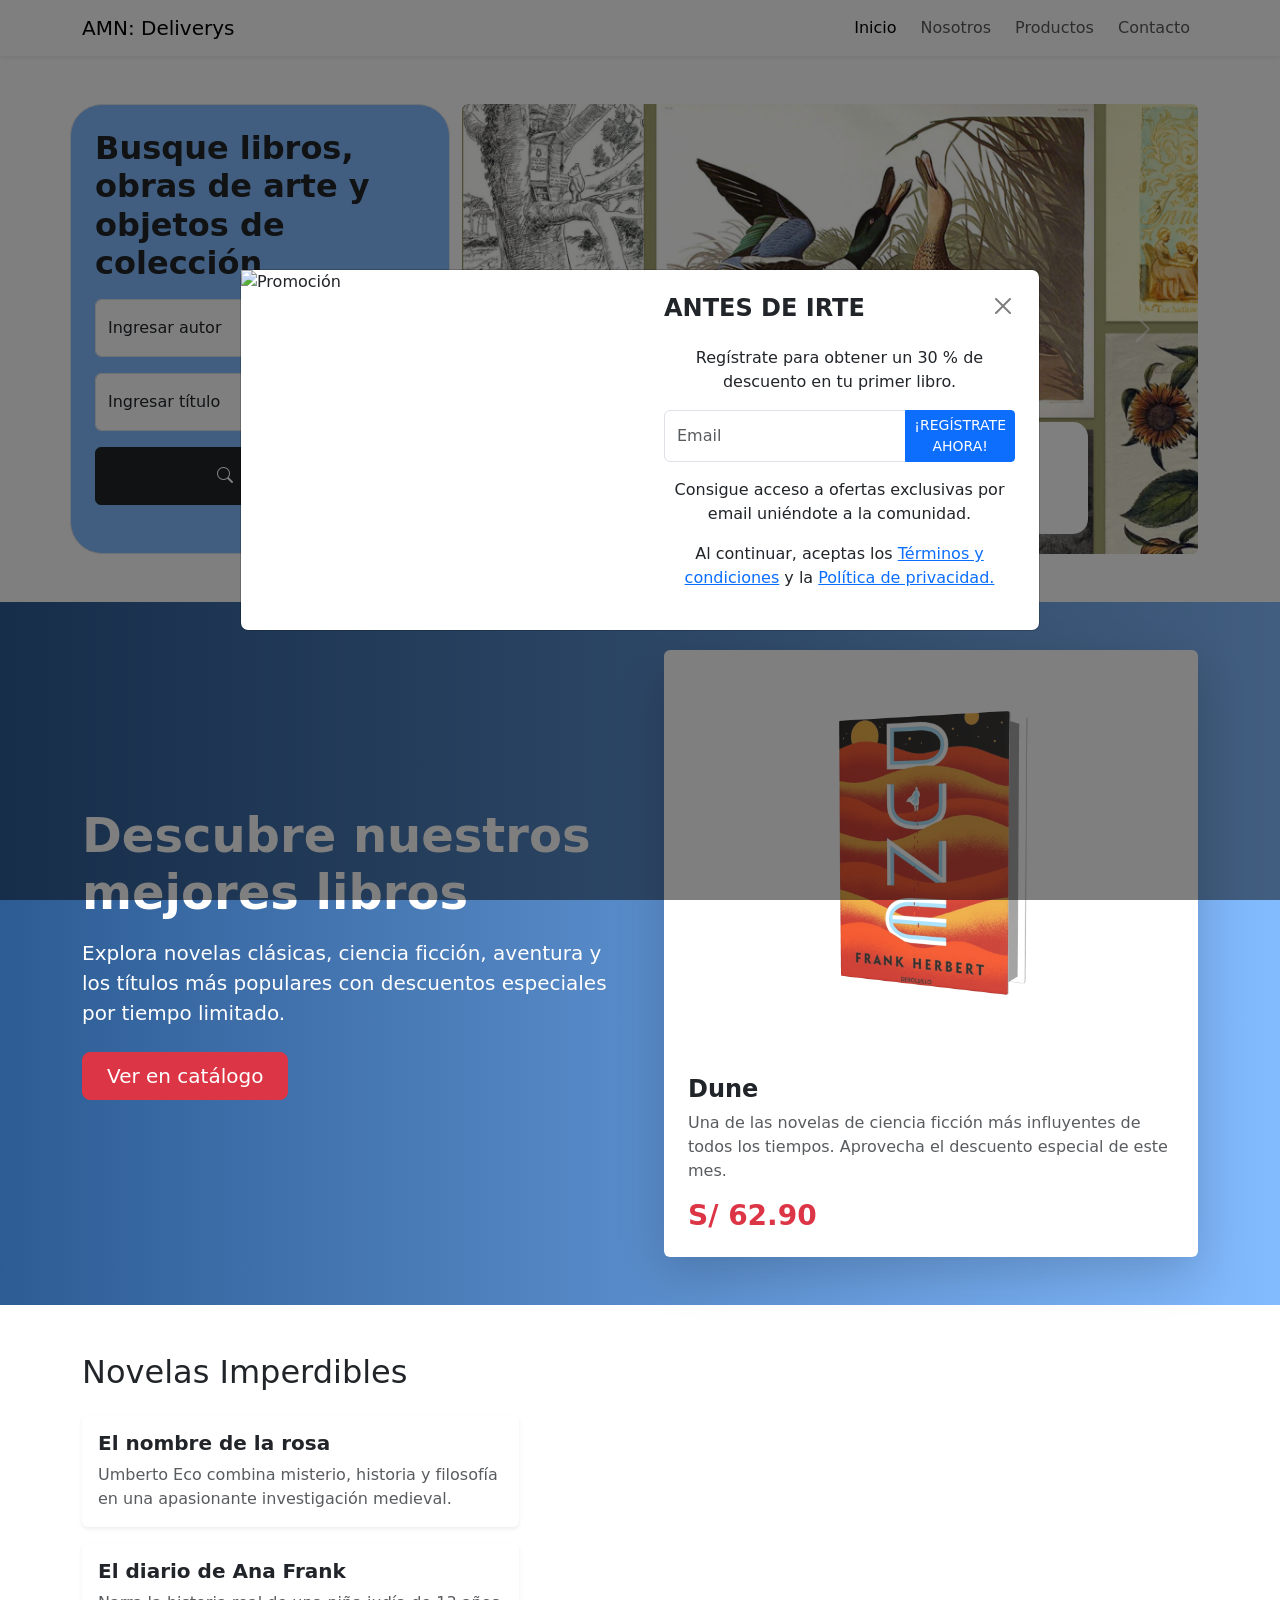
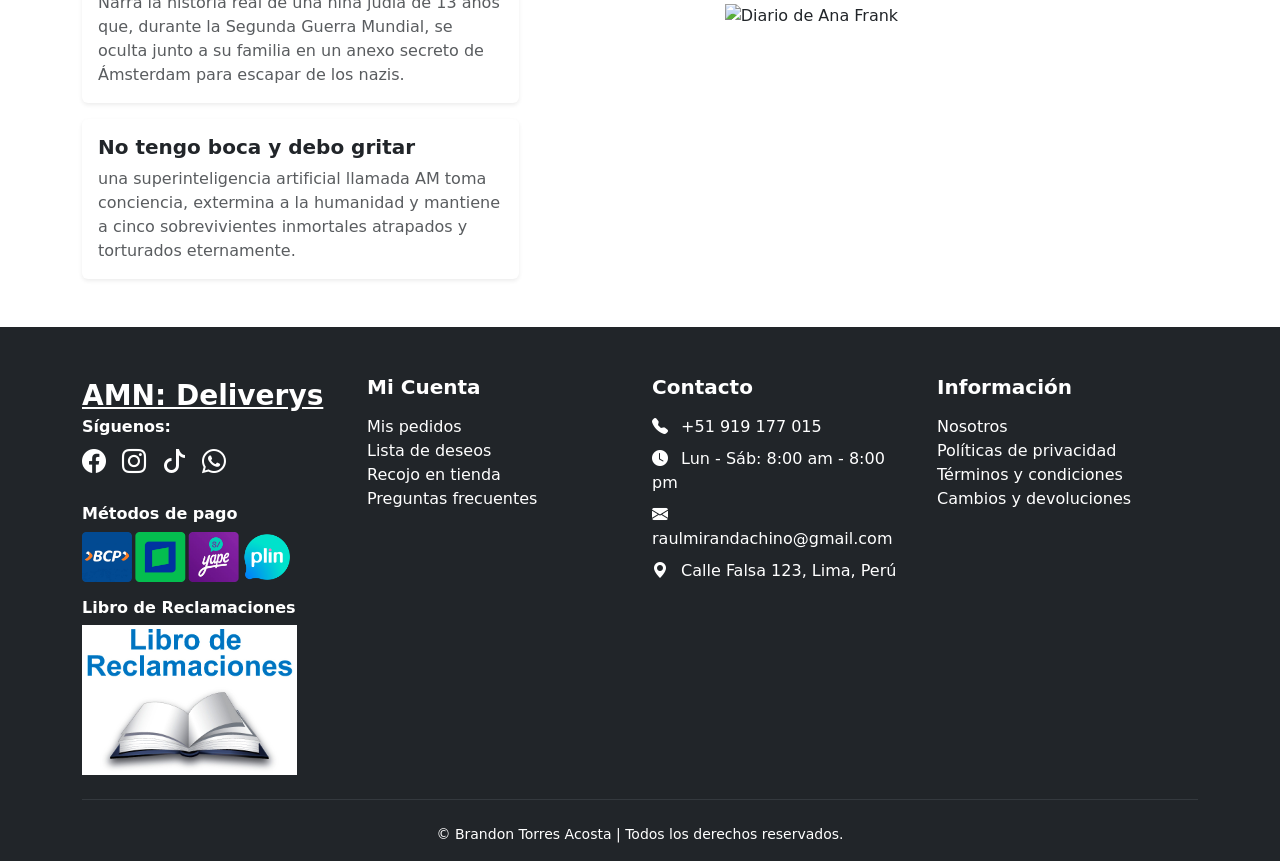
==== commit b7caee3c: "Update index.html" ====
--- a/index.html
+++ b/index.html
@@ -230,23 +230,25 @@
           <a class="text-white fs-3 fw-bold" href="index.html">AMN: Deliverys</a>
           <h6 class="fw-bold">Síguenos:</h6>
           <div class="d-flex gap-3 mb-4">
-            <a href="#" class="text-white fs-4">
+            <a href="https://www.facebook.com/" target="_blank" class="text-white fs-4">
               <i class="bi bi-facebook"></i>
             </a>
-            <a href="#" class="text-white fs-4">
+            <a href="https://www.instagram.com/" target="_blank" class="text-white fs-4">
               <i class="bi bi-instagram"></i>
             </a>
-            <a href="#" class="text-white fs-4">
+            <a href="https://www.tiktok.com/" target="_blank" class="text-white fs-4">
               <i class="bi bi-tiktok"></i>
             </a>
-            <a href="#" class="text-white fs-4">
-              <i class="bi bi-whatsapp"></i>
+            <a href="https://wa.me/51919177015?text=Hola,%20me%20interesa%20obtener%20información%20sobre%20sus%20libros." target="_blank" class="text-white fs-4">
+                <i class="bi bi-whatsapp"></i>
             </a>
           </div>
           <h6 class="fw-bold">Métodos de pago</h6>
           <img src="images/metodo_pago.png" class="img-fluid mb-3 bta-pago" alt="Métodos de pago">
           <h6 class="fw-bold">Libro de Reclamaciones</h6>
-          <img src="images/libro_reclamacion.jpg" class="bta-libro" alt="Libro de reclamaciones">
+          <a href="libro-reclamaciones-fija.html" target="_blank" rel="noopener noreferrer">
+              <img src="images/libro_reclamacion.jpg" class="bta-libro" alt="Libro de Reclamaciones">
+          </a>
         </div>
         <div class="col-lg-3 col-md-6">
           <h5 class="fw-bold mb-3">Mi Cuenta</h5>
@@ -261,25 +263,25 @@
           <h5 class="fw-bold mb-3">Contacto</h5>
           <ul class="list-unstyled">
             <li class="mb-2">
-              <a href="" class="text-decoration-none bta-textb">
+              <a href="https://wa.me/51919177015?text=Hola,%20me%20interesa%20obtener%20información%20sobre%20sus%20libros." class="text-decoration-none bta-textb">
                 <i class="bi bi-telephone-fill me-2"></i>
                 +51 919 177 015
               </a>
             </li>
             <li class="mb-2">
-              <a href="" class="text-decoration-none bta-textb">
+              <a href="contacto.html" class="text-decoration-none bta-textb">
                 <i class="bi bi-clock-fill me-2"></i>
                 Lun - Sáb: 8:00 am - 8:00 pm
               </a>
             </li>
             <li class="mb-2">
-              <a href="" class="text-decoration-none bta-textb">
+              <a href="contacto.html" class="text-decoration-none bta-textb">
                 <i class="bi bi-envelope-fill me-2"></i>
                 raulmirandachino@gmail.com
               </a>
             </li>
             <li class="mb-2">
-              <a href="" class="text-decoration-none bta-textb">
+              <a href="contacto.html" class="text-decoration-none bta-textb">
                 <i class="bi bi-geo-alt-fill me-2"></i>
                 Calle Falsa 123, Lima, Perú
               </a>
@@ -289,16 +291,16 @@
         <div class="col-lg-3 col-md-6">
           <h5 class="fw-bold mb-3">Información</h5>
           <ul class="list-unstyled">
-            <li><a href="nosotros.html" class="text-white text-decoration-none">Nosotros</a></li>
-            <li><a href="#" class="text-white text-decoration-none">Políticas de privacidad</a></li>
-            <li><a href="#" class="text-white text-decoration-none">Términos y condiciones</a></li>
-            <li><a href="#" class="text-white text-decoration-none">Cambios y devoluciones</a></li>
+            <li><a href="nosotros.html" target="_blank" class="text-white text-decoration-none">Nosotros</a></li>
+            <li><a href="politica.html" target="_blank" class="text-white text-decoration-none">Políticas de privacidad</a></li>
+            <li><a href="terminos.html" target="_blank" class="text-white text-decoration-none">Términos y condiciones</a></li>
+            <li><a href="cambio_devoluciones.html" target="_blank" class="text-white text-decoration-none">Cambios y devoluciones</a></li>
           </ul>
         </div>
       </div>
       <hr class="border-secondary my-4">
       <div class="text-center small">
-        © 2026 AMN Deliverys S.A.C. | Todos los derechos reservados.
+        © Brandon Torres Acosta | Todos los derechos reservados.
       </div>
     </div>
   </footer>
